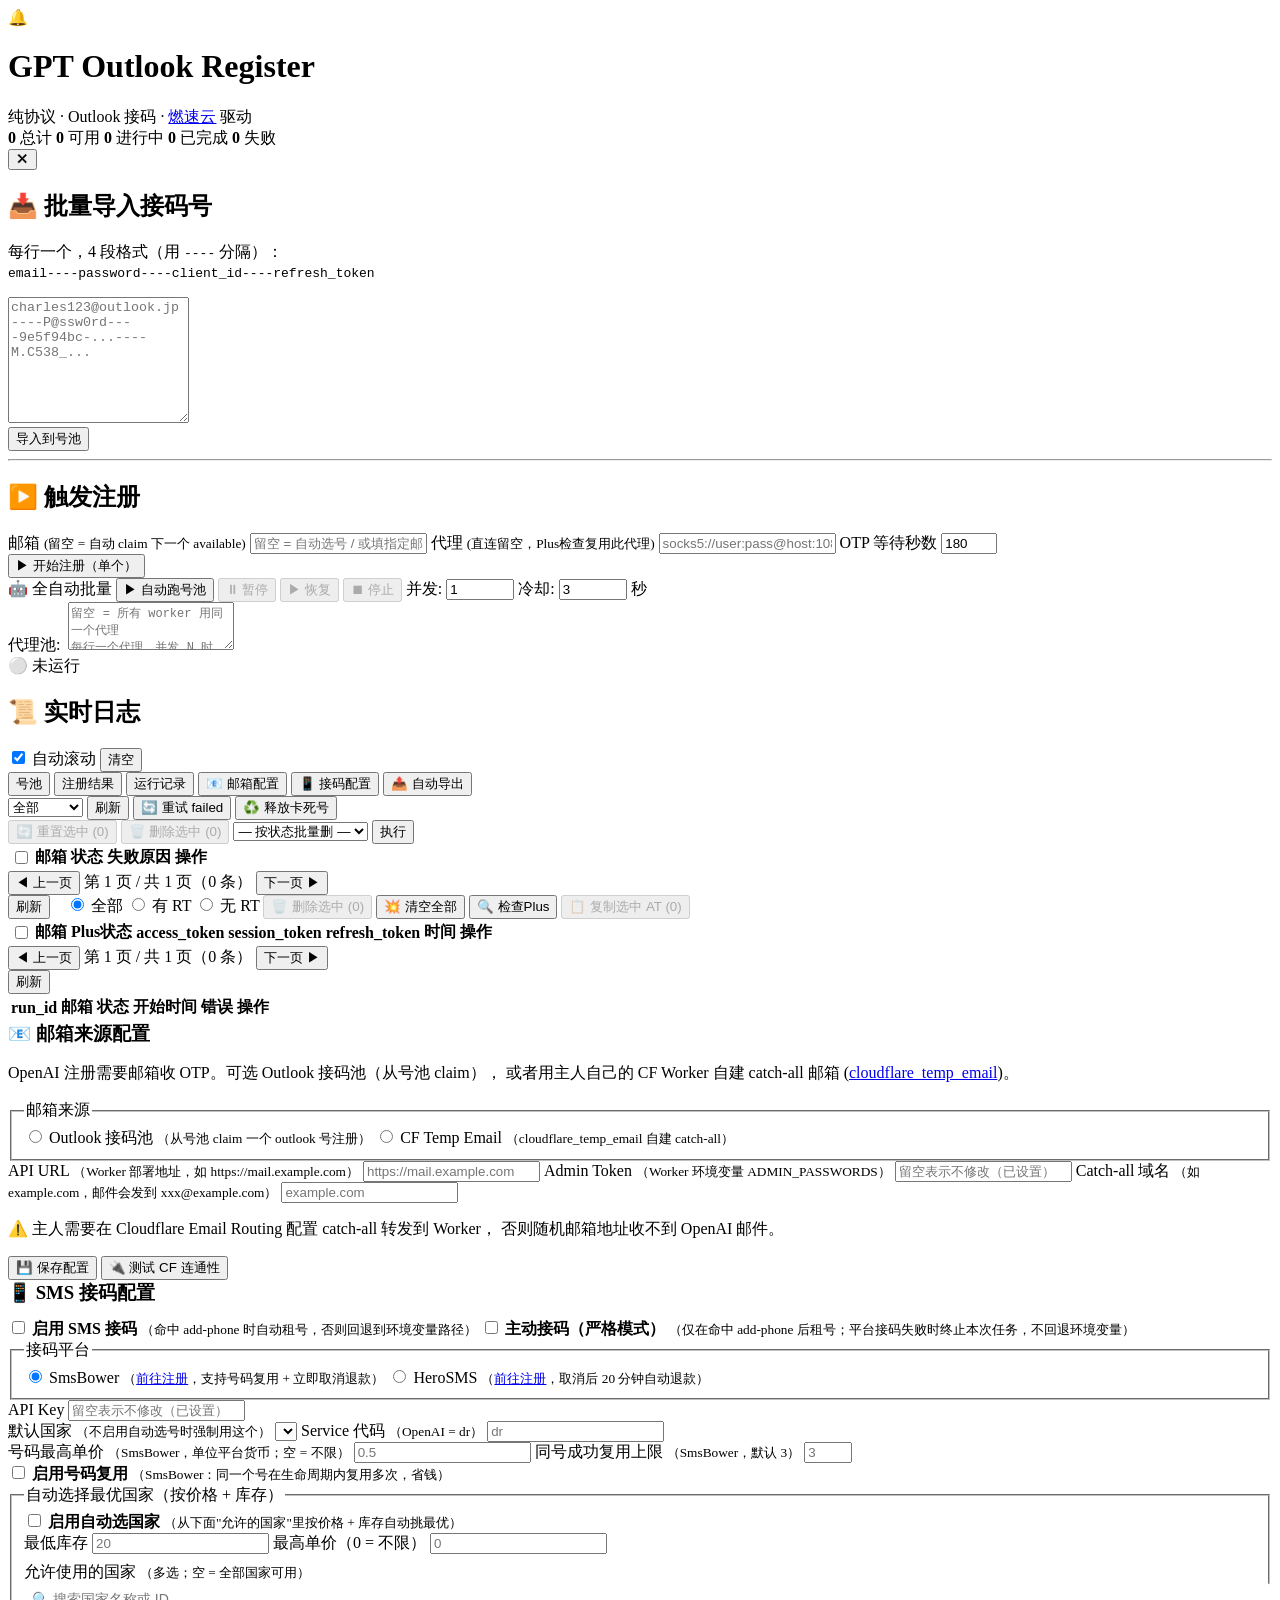
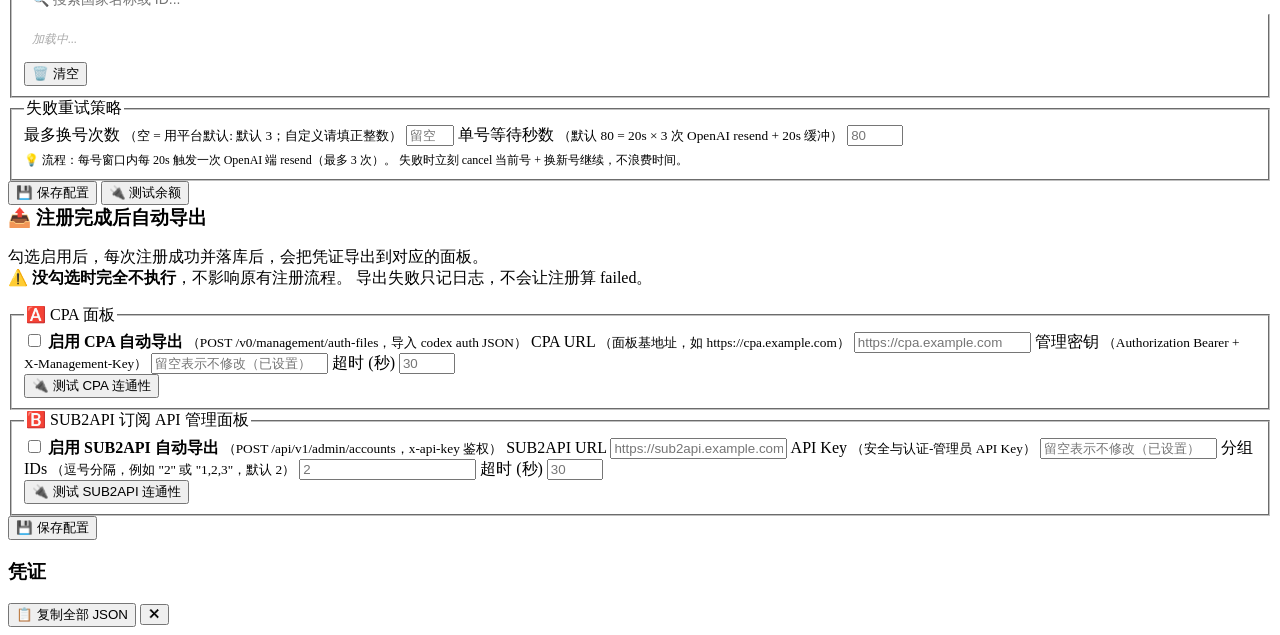
==== webui/static/index.html @ 85d7a22a "feat: harden registration flows and WebUI" ====
<!DOCTYPE html>
<html lang="zh-CN">
<head>
<meta charset="UTF-8">
<meta name="viewport" content="width=device-width,initial-scale=1.0">
<title>GPT Outlook Register · 团子喵 WebUI</title>
<link rel="stylesheet" href="/static/style.css">
</head>
<body>

<header>
  <div class="brand">
    <span class="bell">🔔</span>
    <h1>GPT Outlook Register</h1>
    <span class="sub">纯协议 · Outlook 接码 · <a href="https://www.ransuyun.com/" target="_blank" rel="noopener" class="brand-link">燃速云</a> 驱动</span>
  </div>
  <div class="stats" id="statsBar">
    <span class="pill"><b>0</b> 总计</span>
    <span class="pill ok"><b>0</b> 可用</span>
    <span class="pill warn"><b>0</b> 进行中</span>
    <span class="pill done"><b>0</b> 已完成</span>
    <span class="pill bad"><b>0</b> 失败</span>
  </div>
</header>

<div id="alertBanner" class="alert-banner hidden">
  <span id="alertBannerMsg"></span>
  <button id="alertBannerClose">✕</button>
</div>

<main>

  <!-- 左：批量导入 + 注册控制 -->
  <section class="card">
    <h2>📥 批量导入接码号</h2>
    <p class="hint">每行一个，4 段格式（用 <code>----</code> 分隔）：<br>
       <code>email----password----client_id----refresh_token</code></p>
    <textarea id="importText" rows="8" placeholder="charles123@outlook.jp----P@ssw0rd----9e5f94bc-...----M.C538_..."></textarea>
    <div class="row">
      <button id="btnImport" class="primary">导入到号池</button>
      <span id="importResult" class="result"></span>
    </div>

    <hr>

    <h2>▶️ 触发注册</h2>
    <div class="form">
      <label>邮箱 <small>(留空 = 自动 claim 下一个 available)</small>
        <input id="regEmail" placeholder="留空 = 自动选号 / 或填指定邮箱">
      </label>
      <label>代理 <small>(直连留空，Plus检查复用此代理)</small>
        <input id="regProxy" placeholder="socks5://user:pass@host:1080">
      </label>
      <label>OTP 等待秒数
        <input id="regOtpTimeout" type="number" value="180" min="30" max="600">
      </label>

      <div class="row">
        <button id="btnRun" class="primary">▶ 开始注册（单个）</button>
        <span id="runStatus" class="result"></span>
      </div>

      <div class="auto-bar">
        <span class="auto-title">🤖 全自动批量</span>
        <button id="btnAutoStart" class="primary">▶ 自动跑号池</button>
        <button id="btnAutoPause" disabled>⏸ 暂停</button>
        <button id="btnAutoResume" disabled>▶ 恢复</button>
        <button id="btnAutoStop" disabled>⏹ 停止</button>
        <label class="check inline-check" title="同时跑几个注册流程">
          并发:<input id="autoConcurrency" type="number" value="1" min="1" max="20" style="width:60px;display:inline-block;margin-left:4px">
        </label>
        <label class="check inline-check" title="每个 worker 跑完一个号的冷却（防风控）">
          冷却:<input id="autoCoolDown" type="number" value="3" min="0" max="120" style="width:60px;display:inline-block;margin-left:4px"> 秒
        </label>
      </div>
      <div class="row">
        <label class="check inline-check" style="width:100%" title="多代理池：每行一个，worker 按顺序轮流取；如果留空则所有 worker 都用上面的「代理」字段">
          <span style="white-space:nowrap">代理池:</span>
          <textarea id="autoProxyPool" rows="3" placeholder="留空 = 所有 worker 用同一个代理&#10;每行一个代理，并发 N 时 worker 0~N 依次用&#10;例：&#10;socks5://127.0.0.1:7890&#10;socks5://127.0.0.1:7891&#10;http://1.2.3.4:8080" style="flex:1;font-family:monospace;font-size:12px;margin-left:4px"></textarea>
        </label>
      </div>
      <div class="row">
        <span id="autoStatus" class="auto-status">⚪ 未运行</span>
      </div>
    </div>
  </section>

  <!-- 右：日志 + 列表 -->
  <section class="card">
    <h2>📜 实时日志</h2>
    <div class="log-toolbar">
      <label class="check compact">
        <input type="checkbox" id="logAutoScroll" checked>
        自动滚动
      </label>
      <button type="button" id="btnClearLog" title="清空当前日志视图">清空</button>
    </div>
    <div id="logBox" class="log"></div>

    <div class="tabs">
      <button class="tab active" data-tab="pool">号池</button>
      <button class="tab" data-tab="registered">注册结果</button>
      <button class="tab" data-tab="runs">运行记录</button>
      <button class="tab" data-tab="mailcfg">📧 邮箱配置</button>
      <button class="tab" data-tab="smscfg">📱 接码配置</button>
      <button class="tab" data-tab="exportcfg">📤 自动导出</button>
    </div>

    <div class="tab-content" id="tab-pool">
      <div class="row">
        <select id="poolFilter">
          <option value="">全部</option>
          <option value="available">available</option>
          <option value="in_use">in_use</option>
          <option value="done">done</option>
          <option value="failed">failed</option>
        </select>
        <button id="btnRefreshPool">刷新</button>
        <button id="btnResetFailed" title="把所有 failed 号一键重置为 available">🔄 重试 failed</button>
        <button id="btnReleaseStale" title="把卡在 in_use 超过 30 分钟的号释放回 available">♻️ 释放卡死号</button>
        <span id="poolActionResult" class="result"></span>
      </div>
      <div class="row">
        <button id="btnResetSelected" title="把已勾选的 done/failed 号重置为 available" disabled>🔄 重置选中 (<span id="selCount2">0</span>)</button>
        <button id="btnDeleteSelected" title="删除已勾选的号" disabled>🗑️ 删除选中 (<span id="selCount">0</span>)</button>
        <select id="bulkDelStatus" title="按状态批量删除">
          <option value="">— 按状态批量删 —</option>
          <option value="failed">删全部 failed</option>
          <option value="done">删全部 done</option>
          <option value="available">删全部 available</option>
          <option value="in_use">删全部 in_use</option>
          <option value="all">删全部（危险）</option>
        </select>
        <button id="btnBulkDelStatus">执行</button>
      </div>
      <table id="poolTable">
        <thead><tr>
          <th><input type="checkbox" id="poolSelectAll" title="全选/全不选"></th>
          <th>邮箱</th><th>状态</th><th>失败原因</th><th>操作</th>
        </tr></thead>
        <tbody></tbody>
      </table>
      <div id="poolPagination" class="pagination">
        <button id="poolPrevPage" title="上一页">◀ 上一页</button>
        <span id="poolPageInfo">第 1 页 / 共 1 页（0 条）</span>
        <button id="poolNextPage" title="下一页">下一页 ▶</button>
      </div>
    </div>

    <div class="tab-content hidden" id="tab-registered">
      <div class="row">
        <button id="btnRefreshReg">刷新</button>
        <label class="check" style="margin-left:12px">
          <input type="radio" name="regFilter" value="all" checked> 全部
        </label>
        <label class="check">
          <input type="radio" name="regFilter" value="has_rt"> 有 RT
        </label>
        <label class="check">
          <input type="radio" name="regFilter" value="no_rt"> 无 RT
        </label>
        <button id="btnDeleteSelectedReg" title="删除已勾选的凭证" disabled>🗑️ 删除选中 (<span id="selCountReg">0</span>)</button>
        <button id="btnDeleteAllReg" title="清空所有注册结果（危险）">💥 清空全部</button>
        <button id="btnCheckPlus" title="检查当前页所有号的 Plus 试用状态（使用上方代理）">🔍 检查Plus</button>
        <button id="btnCopySelectedAt" class="primary" title="复制已勾选账号的 access_token，每行一个" disabled>📋 复制选中 AT (<span id="selCountAt">0</span>)</button>
        <span id="checkPlusResult" class="result"></span>
        <span id="exportResult" class="result"></span>
      </div>
      <table id="regTable">
        <thead><tr>
          <th><input type="checkbox" id="regSelectAll" title="全选/全不选"></th>
          <th>邮箱</th><th>Plus状态</th><th>access_token</th><th>session_token</th><th>refresh_token</th><th>时间</th><th>操作</th>
        </tr></thead>
        <tbody></tbody>
      </table>
      <div id="regPagination" class="pagination">
        <button id="regPrevPage" title="上一页">◀ 上一页</button>
        <span id="regPageInfo">第 1 页 / 共 1 页（0 条）</span>
        <button id="regNextPage" title="下一页">下一页 ▶</button>
      </div>
    </div>

    <div class="tab-content hidden" id="tab-runs">
      <div class="row">
        <button id="btnRefreshRuns">刷新</button>
      </div>
      <table id="runTable">
        <thead><tr><th>run_id</th><th>邮箱</th><th>状态</th><th>开始时间</th><th>错误</th><th>操作</th></tr></thead>
        <tbody></tbody>
      </table>
    </div>

    <div class="tab-content hidden" id="tab-mailcfg">
      <h3 style="margin:0 0 12px;color:var(--pink-dark)">📧 邮箱来源配置</h3>
      <p class="hint">
        OpenAI 注册需要邮箱收 OTP。可选 Outlook 接码池（从号池 claim），
        或者用主人自己的 CF Worker 自建 catch-all 邮箱
        (<a href="https://github.com/dreamhunter2333/cloudflare_temp_email" target="_blank" rel="noopener" class="brand-link">cloudflare_temp_email</a>)。
      </p>
      <div class="form">
        <fieldset>
          <legend>邮箱来源</legend>
          <label class="check">
            <input type="radio" name="mailSource" value="outlook" id="msOutlook">
            Outlook 接码池 <small>（从号池 claim 一个 outlook 号注册）</small>
          </label>
          <label class="check">
            <input type="radio" name="mailSource" value="cf_temp" id="msCfTemp">
            CF Temp Email <small>（cloudflare_temp_email 自建 catch-all）</small>
          </label>
        </fieldset>

        <div id="cfTempCfg" class="hidden">
          <label>API URL <small>（Worker 部署地址，如 https://mail.example.com）</small>
            <input id="cfApiUrl" placeholder="https://mail.example.com">
          </label>
          <label>Admin Token <small>（Worker 环境变量 ADMIN_PASSWORDS）</small>
            <input id="cfAdminToken" placeholder="留空表示不修改（已设置）" type="password">
          </label>
          <label>Catch-all 域名 <small>（如 example.com，邮件会发到 xxx@example.com）</small>
            <input id="cfDomain" placeholder="example.com">
          </label>
          <p class="hint">
            ⚠️ 主人需要在 Cloudflare Email Routing 配置 catch-all 转发到 Worker，
            否则随机邮箱地址收不到 OpenAI 邮件。
          </p>
        </div>

        <div class="row">
          <button id="btnSaveMailCfg" class="primary">💾 保存配置</button>
          <button id="btnTestMail">🔌 测试 CF 连通性</button>
          <span id="mailCfgResult" class="result"></span>
        </div>
      </div>
    </div>

    <div class="tab-content hidden" id="tab-smscfg">
      <h3 style="margin:0 0 12px;color:var(--pink-dark)">📱 SMS 接码配置</h3>
      <div class="form">
        <label class="check">
          <input type="checkbox" id="smsEnabled">
          <b>启用 SMS 接码</b> <small>（命中 add-phone 时自动租号，否则回退到环境变量路径）</small>
        </label>

        <label class="check">
          <input type="checkbox" id="smsProactive">
          <b>主动接码（严格模式）</b>
          <small>（仅在命中 add-phone 后租号；平台接码失败时终止本次任务，不回退环境变量）</small>
        </label>

        <fieldset>
          <legend>接码平台</legend>
          <label class="check">
            <input type="radio" name="smsProvider" value="smsbower" id="spSmsbower" checked>
            SmsBower <small>（<a href="https://smsbower.app/cn?ref=499410" target="_blank" rel="noopener">前往注册</a>，支持号码复用 + 立即取消退款）</small>
          </label>
          <label class="check">
            <input type="radio" name="smsProvider" value="herosms" id="spHerosms">
            HeroSMS <small>（<a href="https://hero-sms.com/?ref=738021" target="_blank" rel="noopener">前往注册</a>，取消后 20 分钟自动退款）</small>
          </label>
        </fieldset>

        <label>API Key
          <input id="smsApiKey" placeholder="留空表示不修改（已设置）" type="password">
        </label>

        <div class="row">
          <label style="flex:1">默认国家 <small>（不启用自动选号时强制用这个）</small>
            <select id="smsCountry"></select>
          </label>
          <label style="flex:1">Service 代码 <small>（OpenAI = dr）</small>
            <input id="smsService" placeholder="dr">
          </label>
        </div>

        <div class="row">
          <label style="flex:1">号码最高单价 <small>（SmsBower，单位平台货币；空 = 不限）</small>
            <input id="smsMaxPrice" placeholder="0.5">
          </label>
          <label style="flex:1">同号成功复用上限 <small>（SmsBower，默认 3）</small>
            <input id="smsPhoneSuccessMax" placeholder="3" type="number" min="0" max="10">
          </label>
        </div>

        <label class="check">
          <input type="checkbox" id="smsReusePhone">
          <b>启用号码复用</b> <small>（SmsBower：同一个号在生命周期内复用多次，省钱）</small>
        </label>

        <fieldset>
          <legend>自动选择最优国家（按价格 + 库存）</legend>
          <label class="check">
            <input type="checkbox" id="smsAutoCountry">
            <b>启用自动选国家</b> <small>（从下面"允许的国家"里按价格 + 库存自动挑最优）</small>
          </label>
          <div class="row">
            <label style="flex:1">最低库存
              <input id="smsAutoMinStock" placeholder="20" type="number" min="1">
            </label>
            <label style="flex:1">最高单价（0 = 不限）
              <input id="smsAutoMaxPrice" placeholder="0">
            </label>
          </div>

          <label style="display:block;margin-top:8px">
            允许使用的国家 <small>（多选；空 = 全部国家可用）</small>
          </label>
          <input type="text" id="smsCountrySearch" placeholder="🔍 搜索国家名称或 ID..."
                 style="width:100%;padding:8px;margin-bottom:8px;border:1px solid var(--pink-light);border-radius:6px;font-size:14px">
          <div id="smsAllowedCountriesBox"
               style="max-height:200px;overflow-y:auto;border:1px solid var(--pink-light);border-radius:8px;padding:8px;background:#fff;display:grid;grid-template-columns:repeat(auto-fill,minmax(180px,1fr));gap:4px">
            <em style="grid-column:1/-1;color:#aaa;font-size:12px">加载中...</em>
          </div>
          <div class="row" style="margin-top:6px">
            <button type="button" id="btnClearAllowedCountries">🗑️ 清空</button>
            <span id="smsAllowedCountryCount" style="font-size:12px;color:var(--pink-dark);margin-left:8px"></span>
          </div>
        </fieldset>

        <fieldset>
          <legend>失败重试策略</legend>
          <div class="row">
            <label style="flex:1">最多换号次数 <small>（空 = 用平台默认: 默认 3；自定义请填正整数）</small>
              <input id="smsMaxPhoneAttempts" placeholder="留空使用平台默认" type="number" min="1" max="20">
            </label>
            <label style="flex:1">单号等待秒数 <small>（默认 80 = 20s × 3 次 OpenAI resend + 20s 缓冲）</small>
              <input id="smsPerPhoneTimeout" placeholder="80" type="number" min="40" max="600">
            </label>
          </div>
          <p class="hint" style="margin:6px 0 0;font-size:12px">
            💡 流程：每号窗口内每 20s 触发一次 OpenAI 端 resend（最多 3 次）。
            失败时立刻 cancel 当前号 + 换新号继续，不浪费时间。
          </p>
        </fieldset>

        <div class="row">
          <button id="btnSaveSmsCfg" class="primary">💾 保存配置</button>
          <button id="btnTestSms">🔌 测试余额</button>
          <span id="smsCfgResult" class="result"></span>
        </div>
      </div>
    </div>

    <div class="tab-content hidden" id="tab-exportcfg">
      <h3 style="margin:0 0 12px;color:var(--pink-dark)">📤 注册完成后自动导出</h3>
      <p class="hint">
        勾选启用后，每次注册成功并落库后，会把凭证导出到对应的面板。<br>
        ⚠️ <b>没勾选时完全不执行</b>，不影响原有注册流程。
        导出失败只记日志，不会让注册算 failed。
      </p>

      <div class="form">

        <!-- ── CPA ── -->
        <fieldset>
          <legend>🅰️ CPA 面板</legend>
          <label class="check">
            <input type="checkbox" id="cpaEnabled">
            <b>启用 CPA 自动导出</b>
            <small>（POST /v0/management/auth-files，导入 codex auth JSON）</small>
          </label>

          <label>CPA URL <small>（面板基地址，如 https://cpa.example.com）</small>
            <input id="cpaUrl" placeholder="https://cpa.example.com">
          </label>
          <label>管理密钥 <small>（Authorization Bearer + X-Management-Key）</small>
            <input id="cpaMgmtKey" placeholder="留空表示不修改（已设置）" type="password">
          </label>

          <label>超时 (秒)
            <input id="cpaTimeout" type="number" min="5" max="300" placeholder="30">
          </label>

          <div class="row">
            <button id="btnTestCpa">🔌 测试 CPA 连通性</button>
            <span id="cpaTestResult" class="result"></span>
          </div>
        </fieldset>

        <!-- ── SUB2API ── -->
        <fieldset>
          <legend>🅱️ SUB2API 订阅 API 管理面板</legend>
          <label class="check">
            <input type="checkbox" id="sub2apiEnabled">
            <b>启用 SUB2API 自动导出</b>
            <small>（POST /api/v1/admin/accounts，x-api-key 鉴权）</small>
          </label>

          <label>SUB2API URL
            <input id="sub2apiUrl" placeholder="https://sub2api.example.com">
          </label>

          <label>API Key <small>（安全与认证-管理员 API Key）</small>
            <input id="sub2apiApiKey" placeholder="留空表示不修改（已设置）" type="password">
          </label>

          <label>分组 IDs <small>（逗号分隔，例如 "2" 或 "1,2,3"，默认 2）</small>
            <input id="sub2apiGroupIds" placeholder="2">
          </label>

          <label>超时 (秒)
            <input id="sub2apiTimeout" type="number" min="5" max="300" placeholder="30">
          </label>

          <div class="row">
            <button id="btnTestSub2api">🔌 测试 SUB2API 连通性</button>
            <span id="sub2apiTestResult" class="result"></span>
          </div>
        </fieldset>

        <div class="row">
          <button id="btnSaveExportCfg" class="primary">💾 保存配置</button>
          <span id="exportCfgResult" class="result"></span>
        </div>
      </div>
    </div>
  </section>

</main>

<!-- 凭证查看模态框 -->
<div class="modal hidden" id="credModal">
  <div class="modal-body">
    <div class="modal-head">
      <h3 id="credTitle">凭证</h3>
      <button id="credCopyJson">📋 复制全部 JSON</button>
      <button id="credClose">✕</button>
    </div>
    <div id="credFields" class="cred-fields"></div>
  </div>
</div>

<script src="/static/app.js"></script>
</body>
</html>
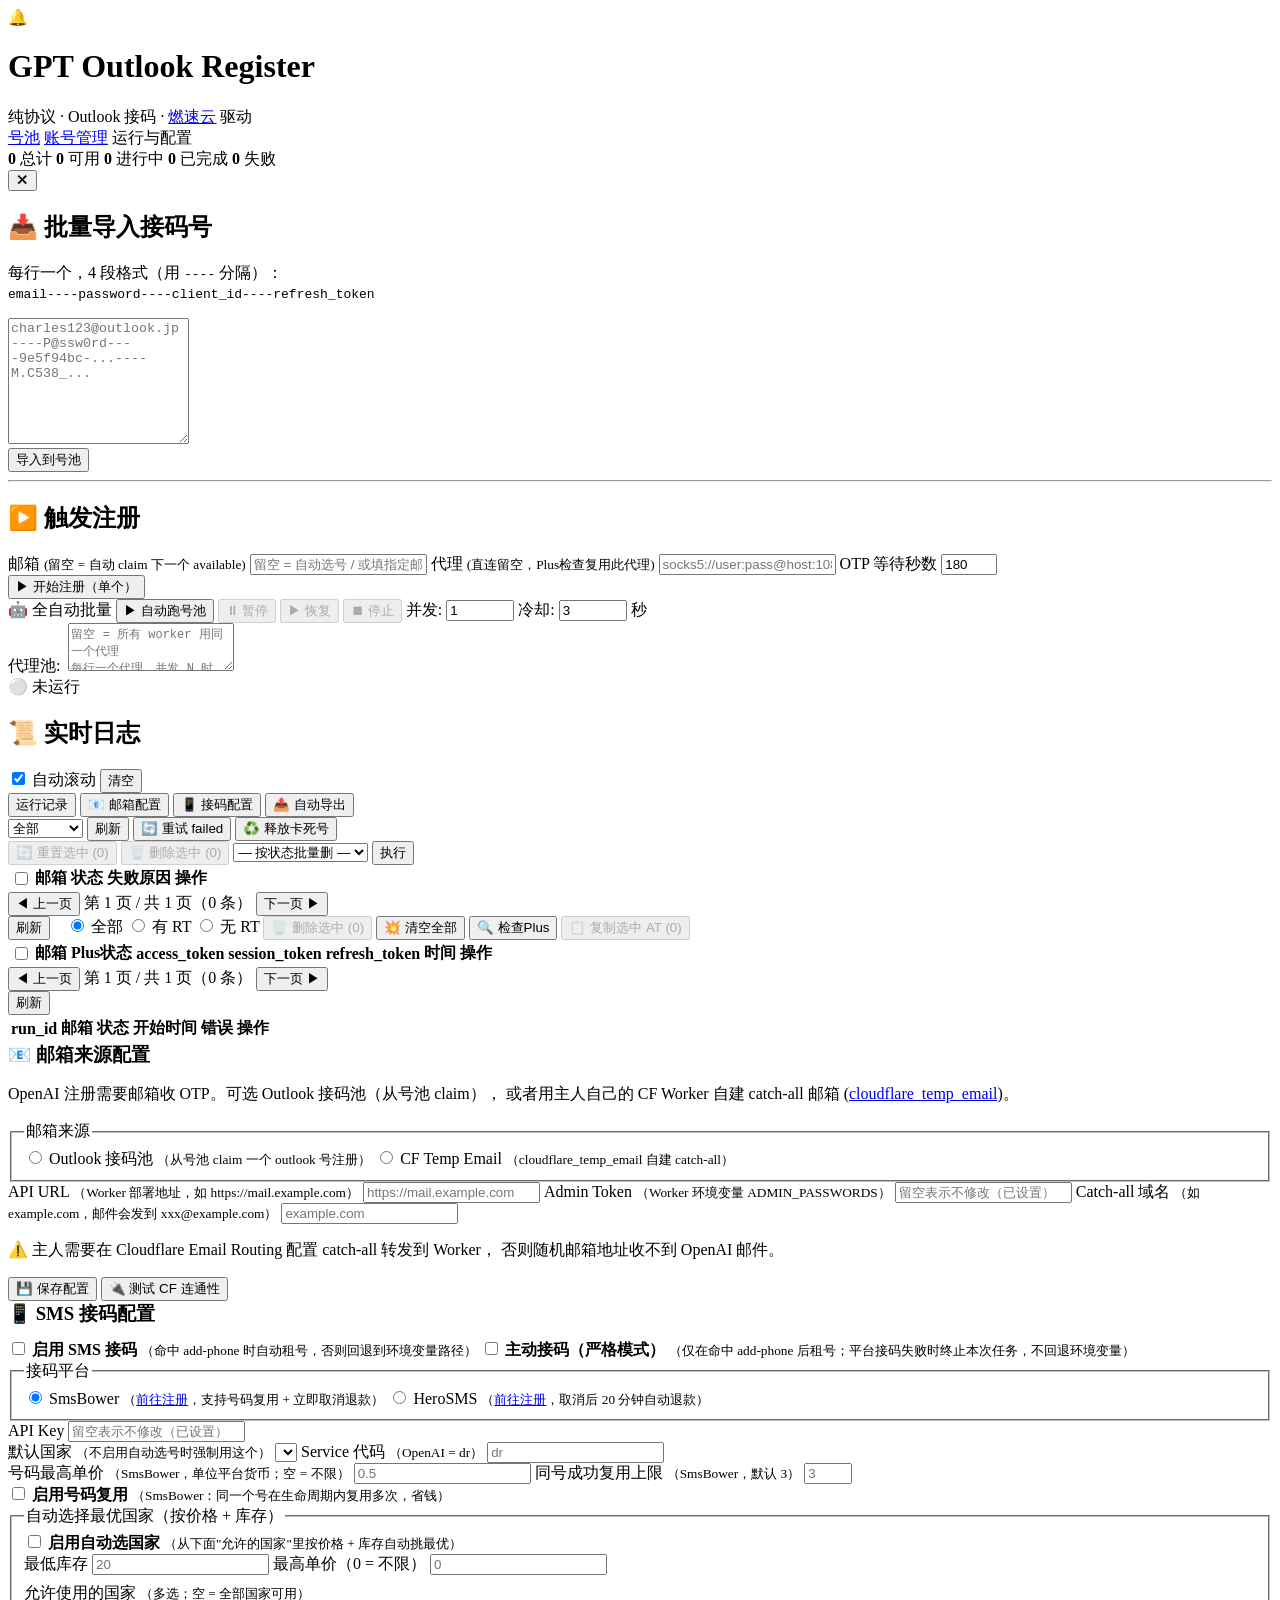
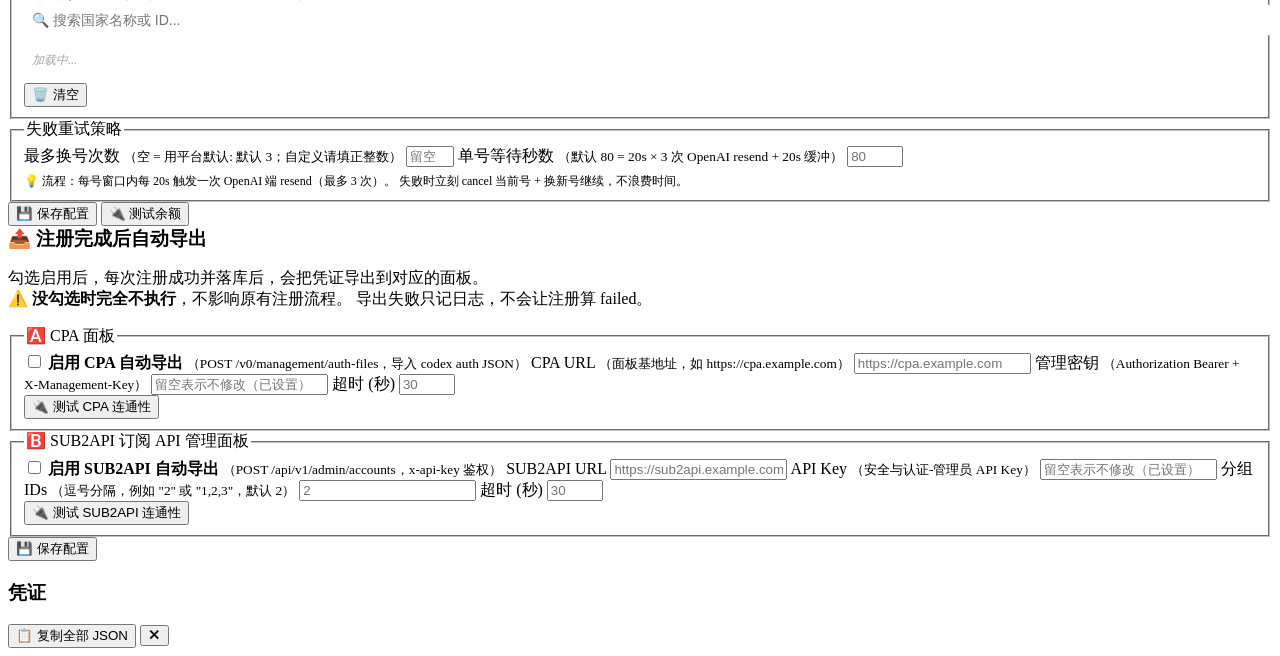
==== commit 6263b9f8: "feat: split account operations workbenches" ====
--- a/webui/static/index.html
+++ b/webui/static/index.html
@@ -14,6 +14,11 @@
     <h1>GPT Outlook Register</h1>
     <span class="sub">纯协议 · Outlook 接码 · <a href="https://www.ransuyun.com/" target="_blank" rel="noopener" class="brand-link">燃速云</a> 驱动</span>
   </div>
+  <nav class="console-nav" aria-label="主导航">
+    <a href="./pool">号池</a>
+    <a href="./accounts">账号管理</a>
+    <span class="active">运行与配置</span>
+  </nav>
   <div class="stats" id="statsBar">
     <span class="pill"><b>0</b> 总计</span>
     <span class="pill ok"><b>0</b> 可用</span>
@@ -98,15 +103,13 @@
     <div id="logBox" class="log"></div>
 
     <div class="tabs">
-      <button class="tab active" data-tab="pool">号池</button>
-      <button class="tab" data-tab="registered">注册结果</button>
-      <button class="tab" data-tab="runs">运行记录</button>
+      <button class="tab active" data-tab="runs">运行记录</button>
       <button class="tab" data-tab="mailcfg">📧 邮箱配置</button>
       <button class="tab" data-tab="smscfg">📱 接码配置</button>
       <button class="tab" data-tab="exportcfg">📤 自动导出</button>
     </div>
 
-    <div class="tab-content" id="tab-pool">
+    <div class="tab-content hidden legacy-data-pane" id="tab-pool">
       <div class="row">
         <select id="poolFilter">
           <option value="">全部</option>
@@ -180,7 +183,7 @@
       </div>
     </div>
 
-    <div class="tab-content hidden" id="tab-runs">
+    <div class="tab-content" id="tab-runs">
       <div class="row">
         <button id="btnRefreshRuns">刷新</button>
       </div>
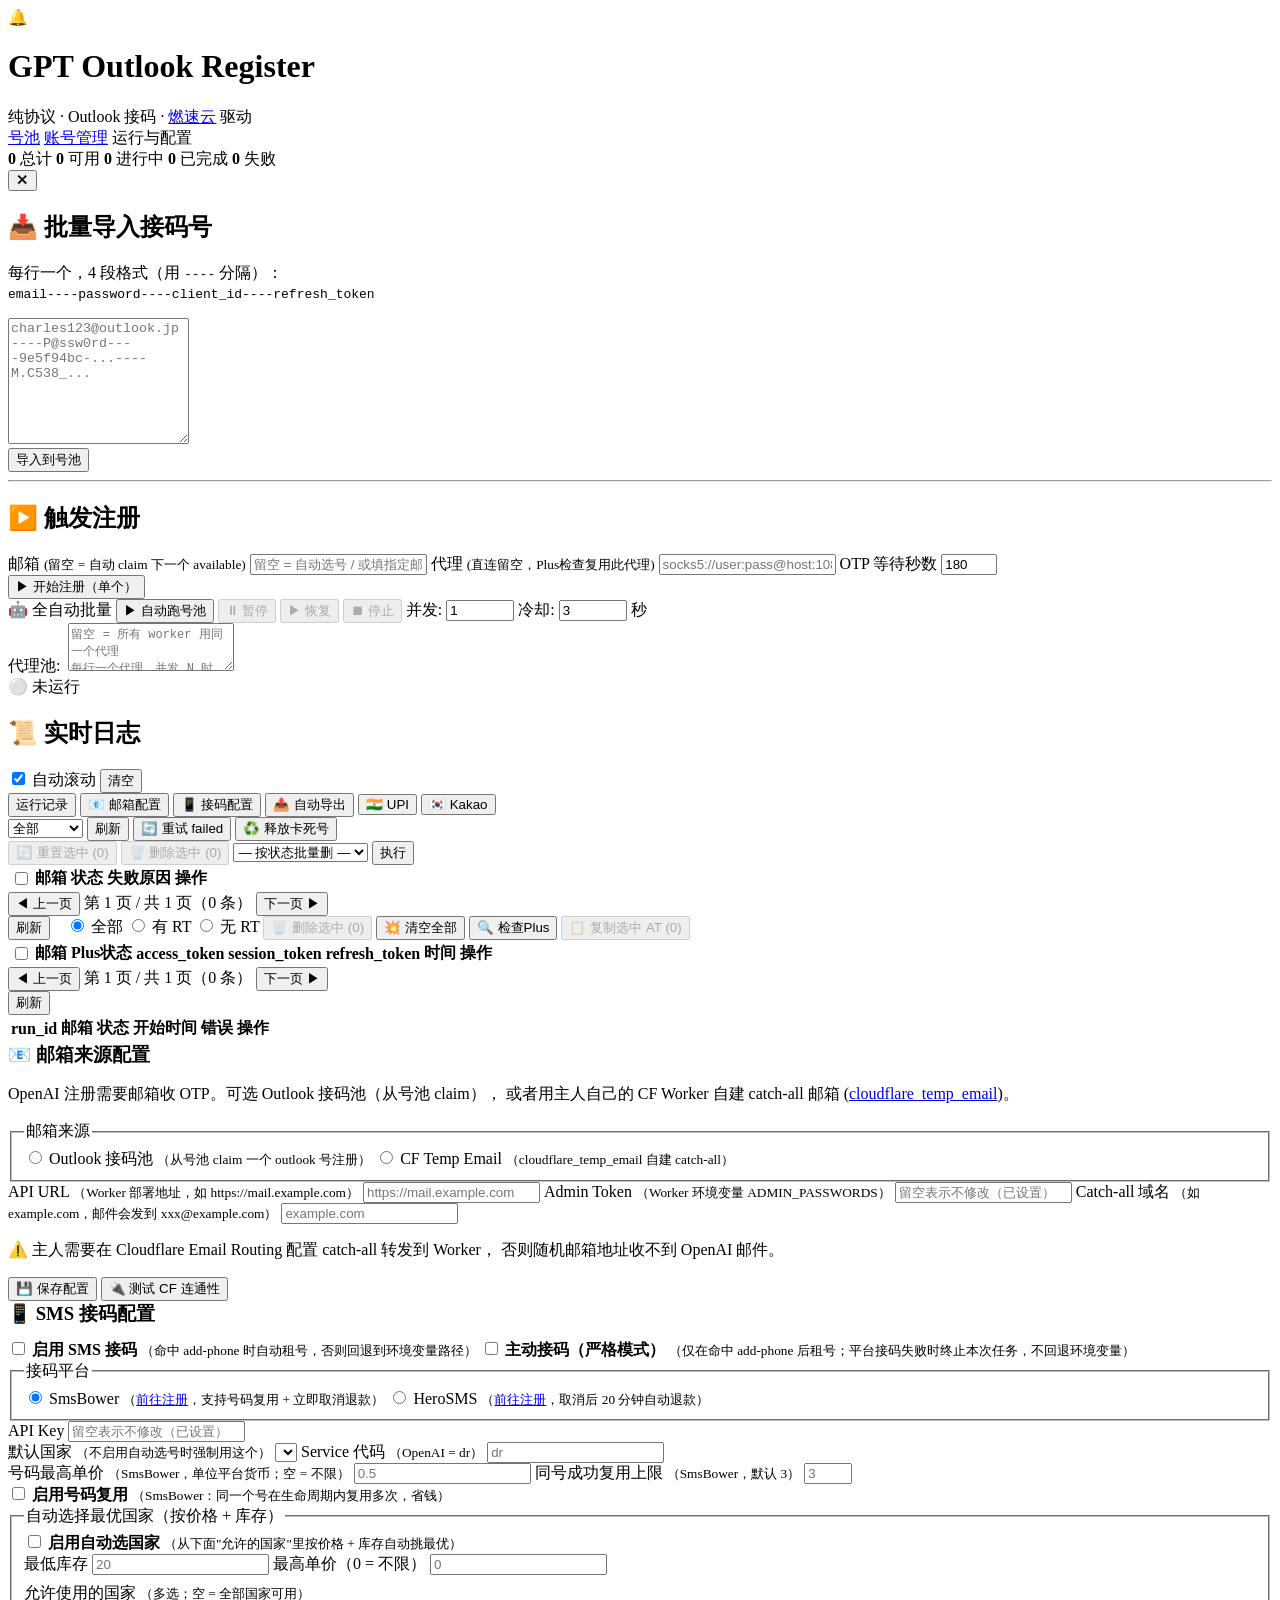
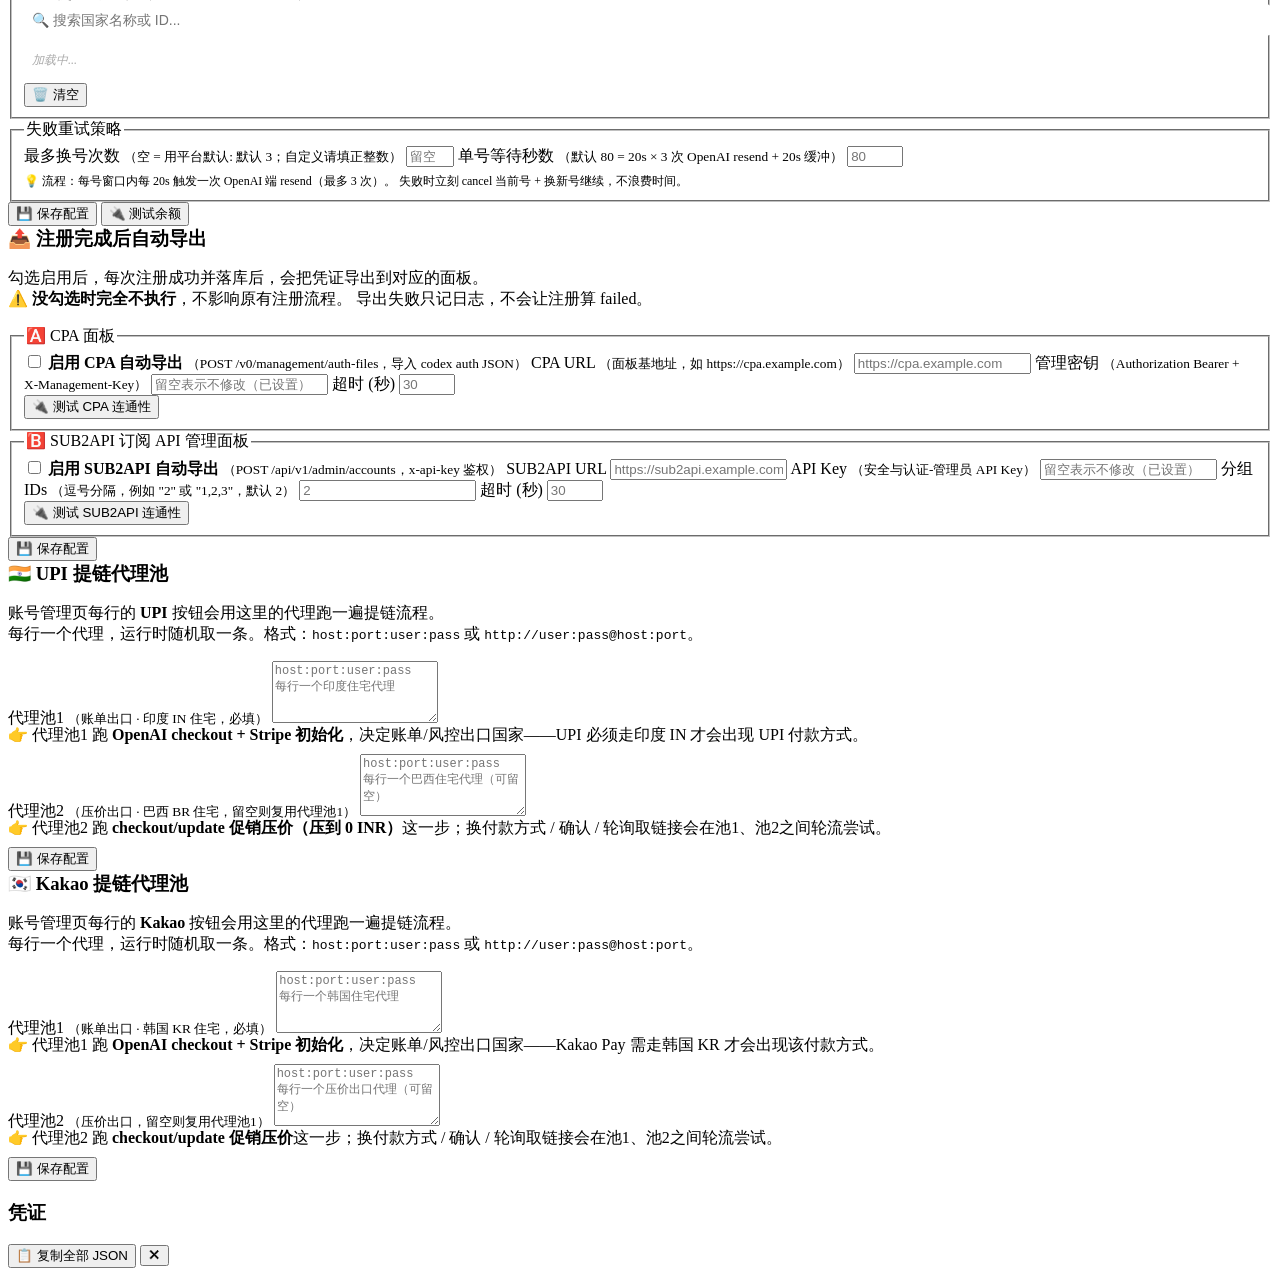
==== commit 7de682b5: "feat(accounts): 每行新增 UPI / Kakao 生成链接按钮 移植 pix-link-extractor 的 Stripe/OpenAI checkout 提链流程到 webui/l" ====
--- a/webui/static/index.html
+++ b/webui/static/index.html
@@ -107,6 +107,8 @@
       <button class="tab" data-tab="mailcfg">📧 邮箱配置</button>
       <button class="tab" data-tab="smscfg">📱 接码配置</button>
       <button class="tab" data-tab="exportcfg">📤 自动导出</button>
+      <button class="tab" data-tab="upicfg">🇮🇳 UPI</button>
+      <button class="tab" data-tab="kakaocfg">🇰🇷 Kakao</button>
     </div>
 
     <div class="tab-content hidden legacy-data-pane" id="tab-pool">
@@ -417,6 +419,58 @@
         </div>
       </div>
     </div>
+
+    <div class="tab-content hidden" id="tab-upicfg">
+      <h3 style="margin:0 0 12px;color:var(--pink-dark)">🇮🇳 UPI 提链代理池</h3>
+      <p class="hint">
+        账号管理页每行的 <b>UPI</b> 按钮会用这里的代理跑一遍提链流程。<br>
+        每行一个代理，运行时随机取一条。格式：<code>host:port:user:pass</code> 或 <code>http://user:pass@host:port</code>。
+      </p>
+      <div class="form">
+        <label>代理池1 <small>（账单出口 · 印度 IN 住宅，必填）</small>
+          <textarea id="upi_pool1" rows="4" placeholder="host:port:user:pass&#10;每行一个印度住宅代理" style="font-family:monospace;font-size:12px"></textarea>
+        </label>
+        <p class="hint" style="margin:-4px 0 8px">
+          👉 代理池1 跑 <b>OpenAI checkout + Stripe 初始化</b>，决定账单/风控出口国家——UPI 必须走印度 IN 才会出现 UPI 付款方式。
+        </p>
+        <label>代理池2 <small>（压价出口 · 巴西 BR 住宅，留空则复用代理池1）</small>
+          <textarea id="upi_pool2" rows="4" placeholder="host:port:user:pass&#10;每行一个巴西住宅代理（可留空）" style="font-family:monospace;font-size:12px"></textarea>
+        </label>
+        <p class="hint" style="margin:-4px 0 8px">
+          👉 代理池2 跑 <b>checkout/update 促销压价（压到 0 INR）</b>这一步；换付款方式 / 确认 / 轮询取链接会在池1、池2之间轮流尝试。
+        </p>
+        <div class="row">
+          <button id="btnSaveUpiCfg" class="primary">💾 保存配置</button>
+          <span id="upiCfgResult" class="result"></span>
+        </div>
+      </div>
+    </div>
+
+    <div class="tab-content hidden" id="tab-kakaocfg">
+      <h3 style="margin:0 0 12px;color:var(--pink-dark)">🇰🇷 Kakao 提链代理池</h3>
+      <p class="hint">
+        账号管理页每行的 <b>Kakao</b> 按钮会用这里的代理跑一遍提链流程。<br>
+        每行一个代理，运行时随机取一条。格式：<code>host:port:user:pass</code> 或 <code>http://user:pass@host:port</code>。
+      </p>
+      <div class="form">
+        <label>代理池1 <small>（账单出口 · 韩国 KR 住宅，必填）</small>
+          <textarea id="kakao_pool1" rows="4" placeholder="host:port:user:pass&#10;每行一个韩国住宅代理" style="font-family:monospace;font-size:12px"></textarea>
+        </label>
+        <p class="hint" style="margin:-4px 0 8px">
+          👉 代理池1 跑 <b>OpenAI checkout + Stripe 初始化</b>，决定账单/风控出口国家——Kakao Pay 需走韩国 KR 才会出现该付款方式。
+        </p>
+        <label>代理池2 <small>（压价出口，留空则复用代理池1）</small>
+          <textarea id="kakao_pool2" rows="4" placeholder="host:port:user:pass&#10;每行一个压价出口代理（可留空）" style="font-family:monospace;font-size:12px"></textarea>
+        </label>
+        <p class="hint" style="margin:-4px 0 8px">
+          👉 代理池2 跑 <b>checkout/update 促销压价</b>这一步；换付款方式 / 确认 / 轮询取链接会在池1、池2之间轮流尝试。
+        </p>
+        <div class="row">
+          <button id="btnSaveKakaoCfg" class="primary">💾 保存配置</button>
+          <span id="kakaoCfgResult" class="result"></span>
+        </div>
+      </div>
+    </div>
   </section>
 
 </main>
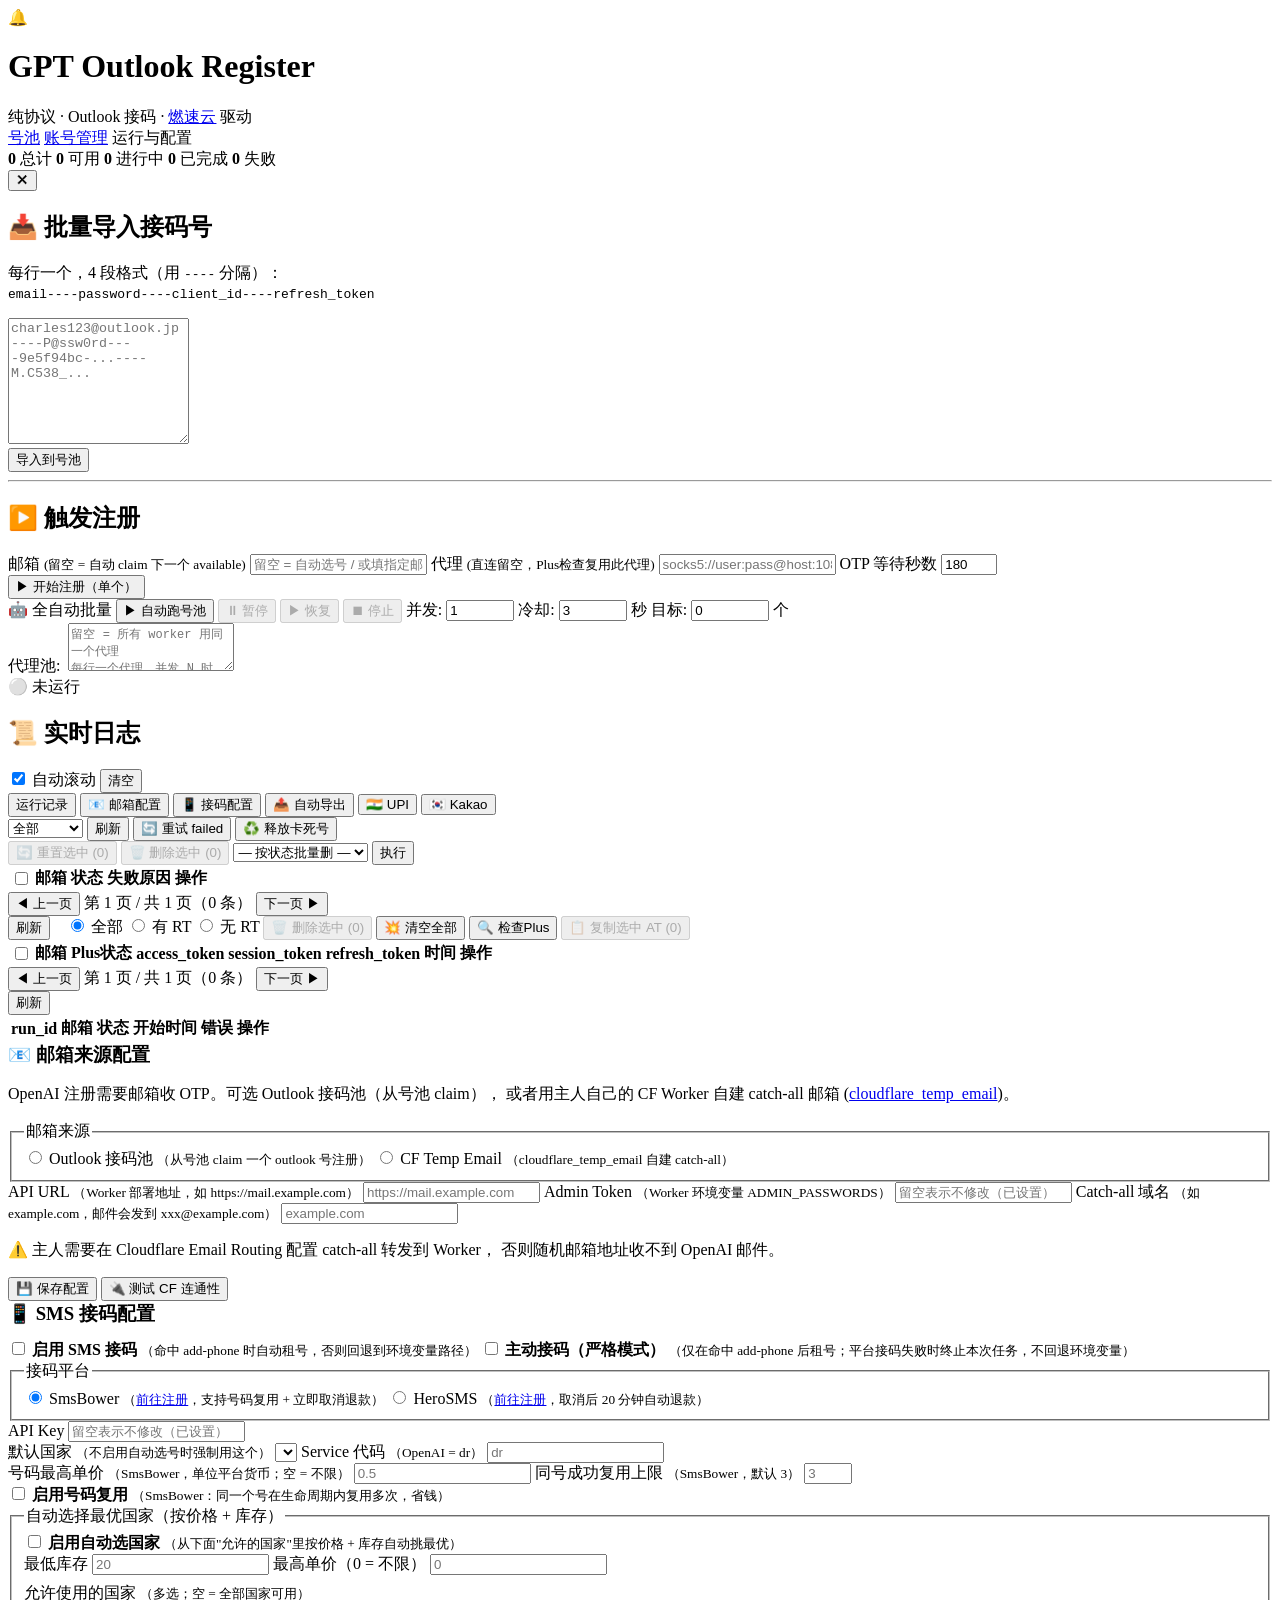
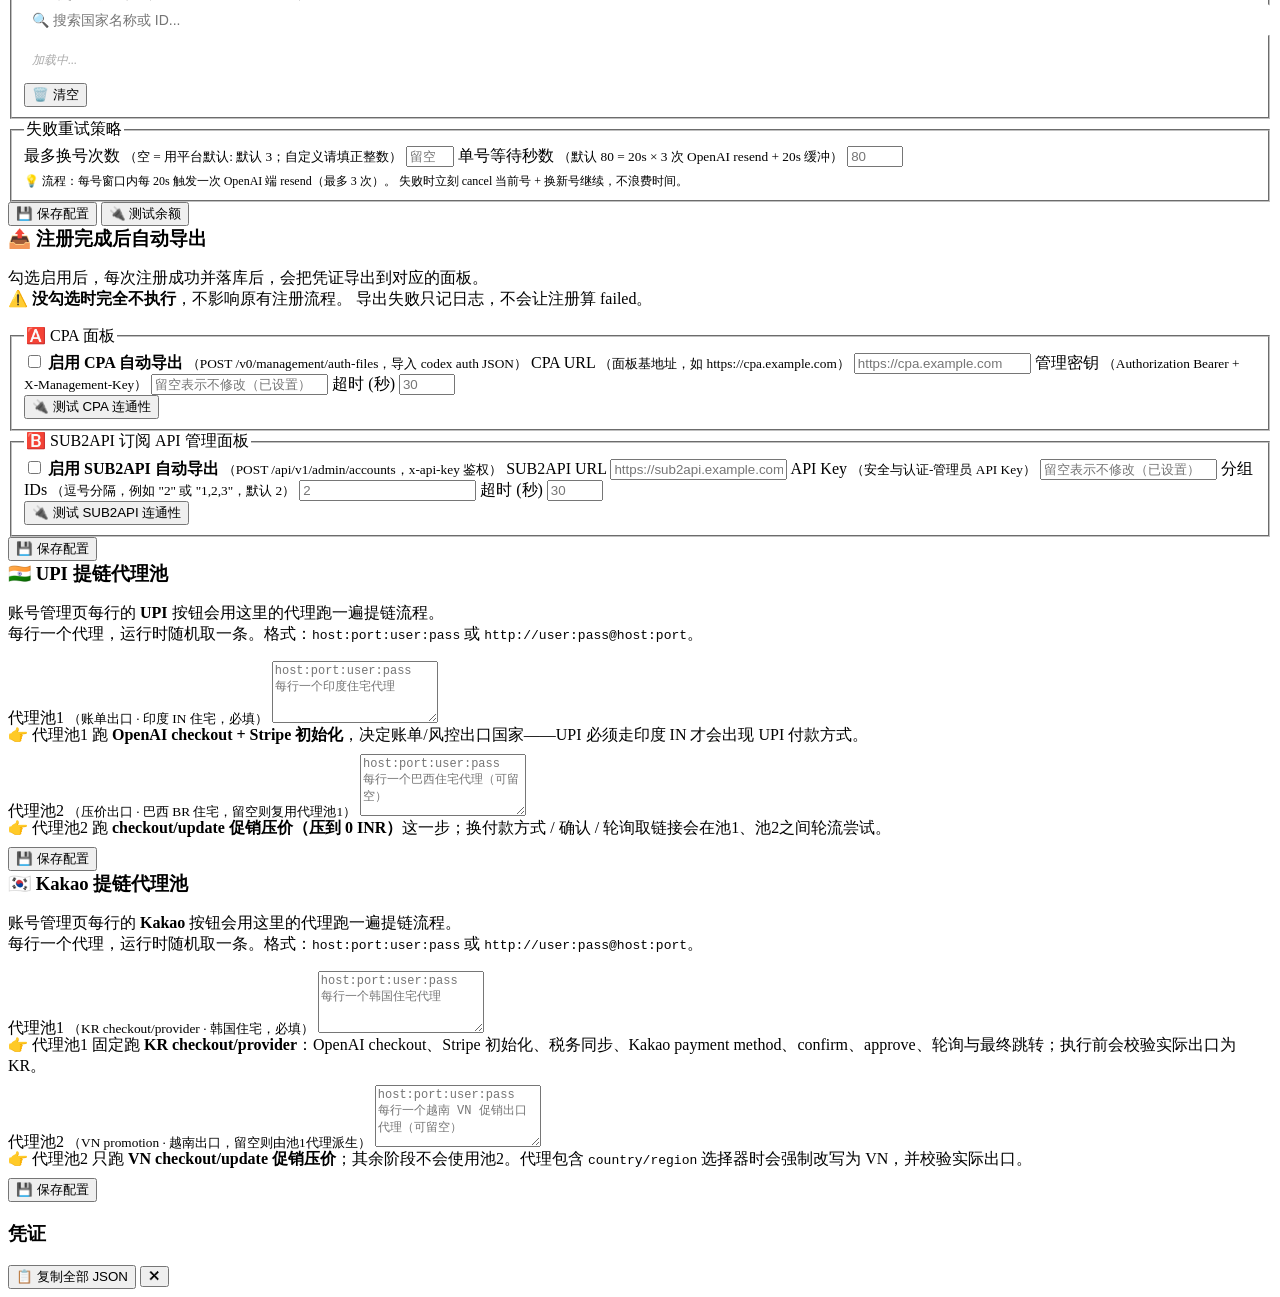
==== commit 95501c31: "feat: 完善注册指纹、邮件取码、目标批次与 Kakao 提链" ====
--- a/webui/static/index.html
+++ b/webui/static/index.html
@@ -57,7 +57,7 @@
         <input id="regProxy" placeholder="socks5://user:pass@host:1080">
       </label>
       <label>OTP 等待秒数
-        <input id="regOtpTimeout" type="number" value="180" min="30" max="600">
+        <input id="regOtpTimeout" type="number" value="180" min="10" max="600">
       </label>
 
       <div class="row">
@@ -76,6 +76,9 @@
         </label>
         <label class="check inline-check" title="每个 worker 跑完一个号的冷却（防风控）">
           冷却:<input id="autoCoolDown" type="number" value="3" min="0" max="120" style="width:60px;display:inline-block;margin-left:4px"> 秒
+        </label>
+        <label class="check inline-check" title="累计成功达到目标后自动停止；0 表示不限量">
+          目标:<input id="autoTargetCount" type="number" value="0" min="0" max="100000" step="1" required style="width:70px;display:inline-block;margin-left:4px"> 个
         </label>
       </div>
       <div class="row">
@@ -453,17 +456,17 @@
         每行一个代理，运行时随机取一条。格式：<code>host:port:user:pass</code> 或 <code>http://user:pass@host:port</code>。
       </p>
       <div class="form">
-        <label>代理池1 <small>（账单出口 · 韩国 KR 住宅，必填）</small>
+        <label>代理池1 <small>（KR checkout/provider · 韩国住宅，必填）</small>
           <textarea id="kakao_pool1" rows="4" placeholder="host:port:user:pass&#10;每行一个韩国住宅代理" style="font-family:monospace;font-size:12px"></textarea>
         </label>
         <p class="hint" style="margin:-4px 0 8px">
-          👉 代理池1 跑 <b>OpenAI checkout + Stripe 初始化</b>，决定账单/风控出口国家——Kakao Pay 需走韩国 KR 才会出现该付款方式。
+          👉 代理池1 固定跑 <b>KR checkout/provider</b>：OpenAI checkout、Stripe 初始化、税务同步、Kakao payment method、confirm、approve、轮询与最终跳转；执行前会校验实际出口为 KR。
         </p>
-        <label>代理池2 <small>（压价出口，留空则复用代理池1）</small>
-          <textarea id="kakao_pool2" rows="4" placeholder="host:port:user:pass&#10;每行一个压价出口代理（可留空）" style="font-family:monospace;font-size:12px"></textarea>
+        <label>代理池2 <small>（VN promotion · 越南出口，留空则由池1代理派生）</small>
+          <textarea id="kakao_pool2" rows="4" placeholder="host:port:user:pass&#10;每行一个越南 VN 促销出口代理（可留空）" style="font-family:monospace;font-size:12px"></textarea>
         </label>
         <p class="hint" style="margin:-4px 0 8px">
-          👉 代理池2 跑 <b>checkout/update 促销压价</b>这一步；换付款方式 / 确认 / 轮询取链接会在池1、池2之间轮流尝试。
+          👉 代理池2 只跑 <b>VN checkout/update 促销压价</b>；其余阶段不会使用池2。代理包含 <code>country/region</code> 选择器时会强制改写为 VN，并校验实际出口。
         </p>
         <div class="row">
           <button id="btnSaveKakaoCfg" class="primary">💾 保存配置</button>
@@ -487,6 +490,6 @@
   </div>
 </div>
 
-<script src="/static/app.js"></script>
+<script src="/static/app.js?v=20260727-666ddbf-2"></script>
 </body>
 </html>
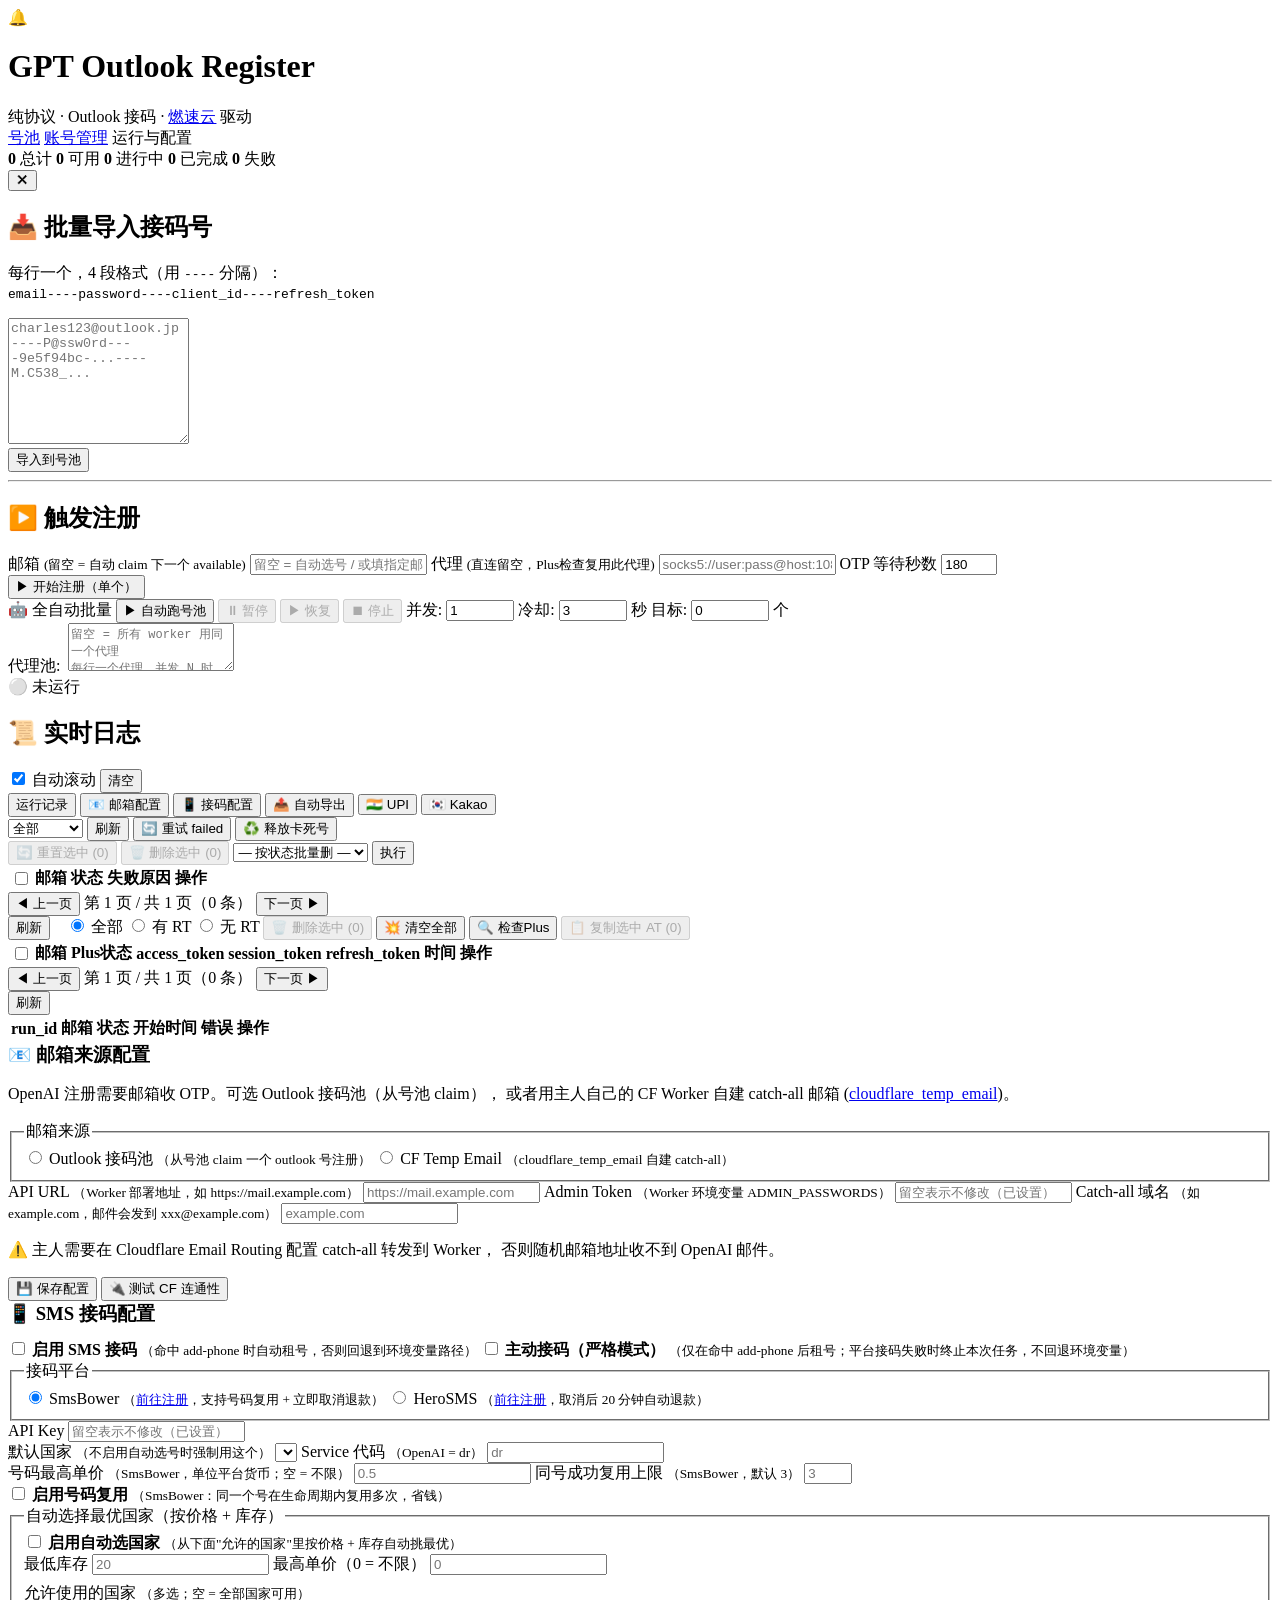
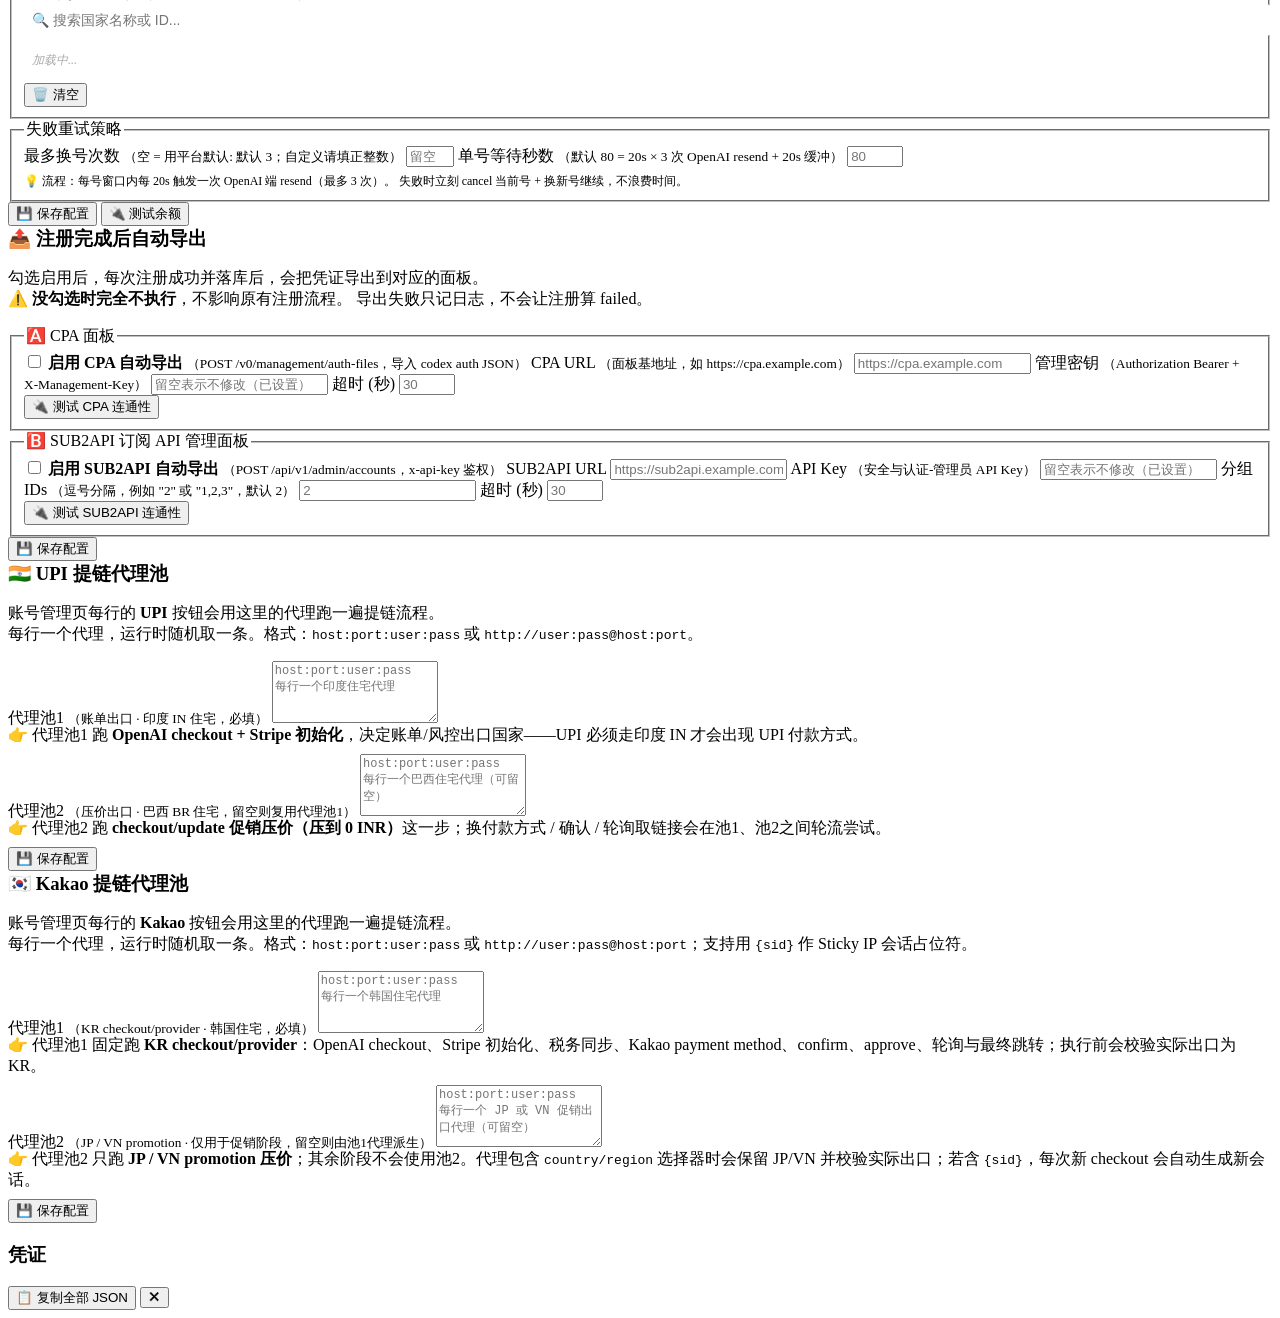
==== commit 722f5140: "feat: 优化 Kakao 提链代理与并发重试" ====
--- a/webui/static/index.html
+++ b/webui/static/index.html
@@ -453,7 +453,7 @@
       <h3 style="margin:0 0 12px;color:var(--pink-dark)">🇰🇷 Kakao 提链代理池</h3>
       <p class="hint">
         账号管理页每行的 <b>Kakao</b> 按钮会用这里的代理跑一遍提链流程。<br>
-        每行一个代理，运行时随机取一条。格式：<code>host:port:user:pass</code> 或 <code>http://user:pass@host:port</code>。
+        每行一个代理，运行时随机取一条。格式：<code>host:port:user:pass</code> 或 <code>http://user:pass@host:port</code>；支持用 <code>{sid}</code> 作 Sticky IP 会话占位符。
       </p>
       <div class="form">
         <label>代理池1 <small>（KR checkout/provider · 韩国住宅，必填）</small>
@@ -462,11 +462,11 @@
         <p class="hint" style="margin:-4px 0 8px">
           👉 代理池1 固定跑 <b>KR checkout/provider</b>：OpenAI checkout、Stripe 初始化、税务同步、Kakao payment method、confirm、approve、轮询与最终跳转；执行前会校验实际出口为 KR。
         </p>
-        <label>代理池2 <small>（VN promotion · 越南出口，留空则由池1代理派生）</small>
-          <textarea id="kakao_pool2" rows="4" placeholder="host:port:user:pass&#10;每行一个越南 VN 促销出口代理（可留空）" style="font-family:monospace;font-size:12px"></textarea>
+        <label>代理池2 <small>（JP / VN promotion · 仅用于促销阶段，留空则由池1代理派生）</small>
+          <textarea id="kakao_pool2" rows="4" placeholder="host:port:user:pass&#10;每行一个 JP 或 VN 促销出口代理（可留空）" style="font-family:monospace;font-size:12px"></textarea>
         </label>
         <p class="hint" style="margin:-4px 0 8px">
-          👉 代理池2 只跑 <b>VN checkout/update 促销压价</b>；其余阶段不会使用池2。代理包含 <code>country/region</code> 选择器时会强制改写为 VN，并校验实际出口。
+          👉 代理池2 只跑 <b>JP / VN promotion 压价</b>；其余阶段不会使用池2。代理包含 <code>country/region</code> 选择器时会保留 JP/VN 并校验实际出口；若含 <code>{sid}</code>，每次新 checkout 会自动生成新会话。
         </p>
         <div class="row">
           <button id="btnSaveKakaoCfg" class="primary">💾 保存配置</button>
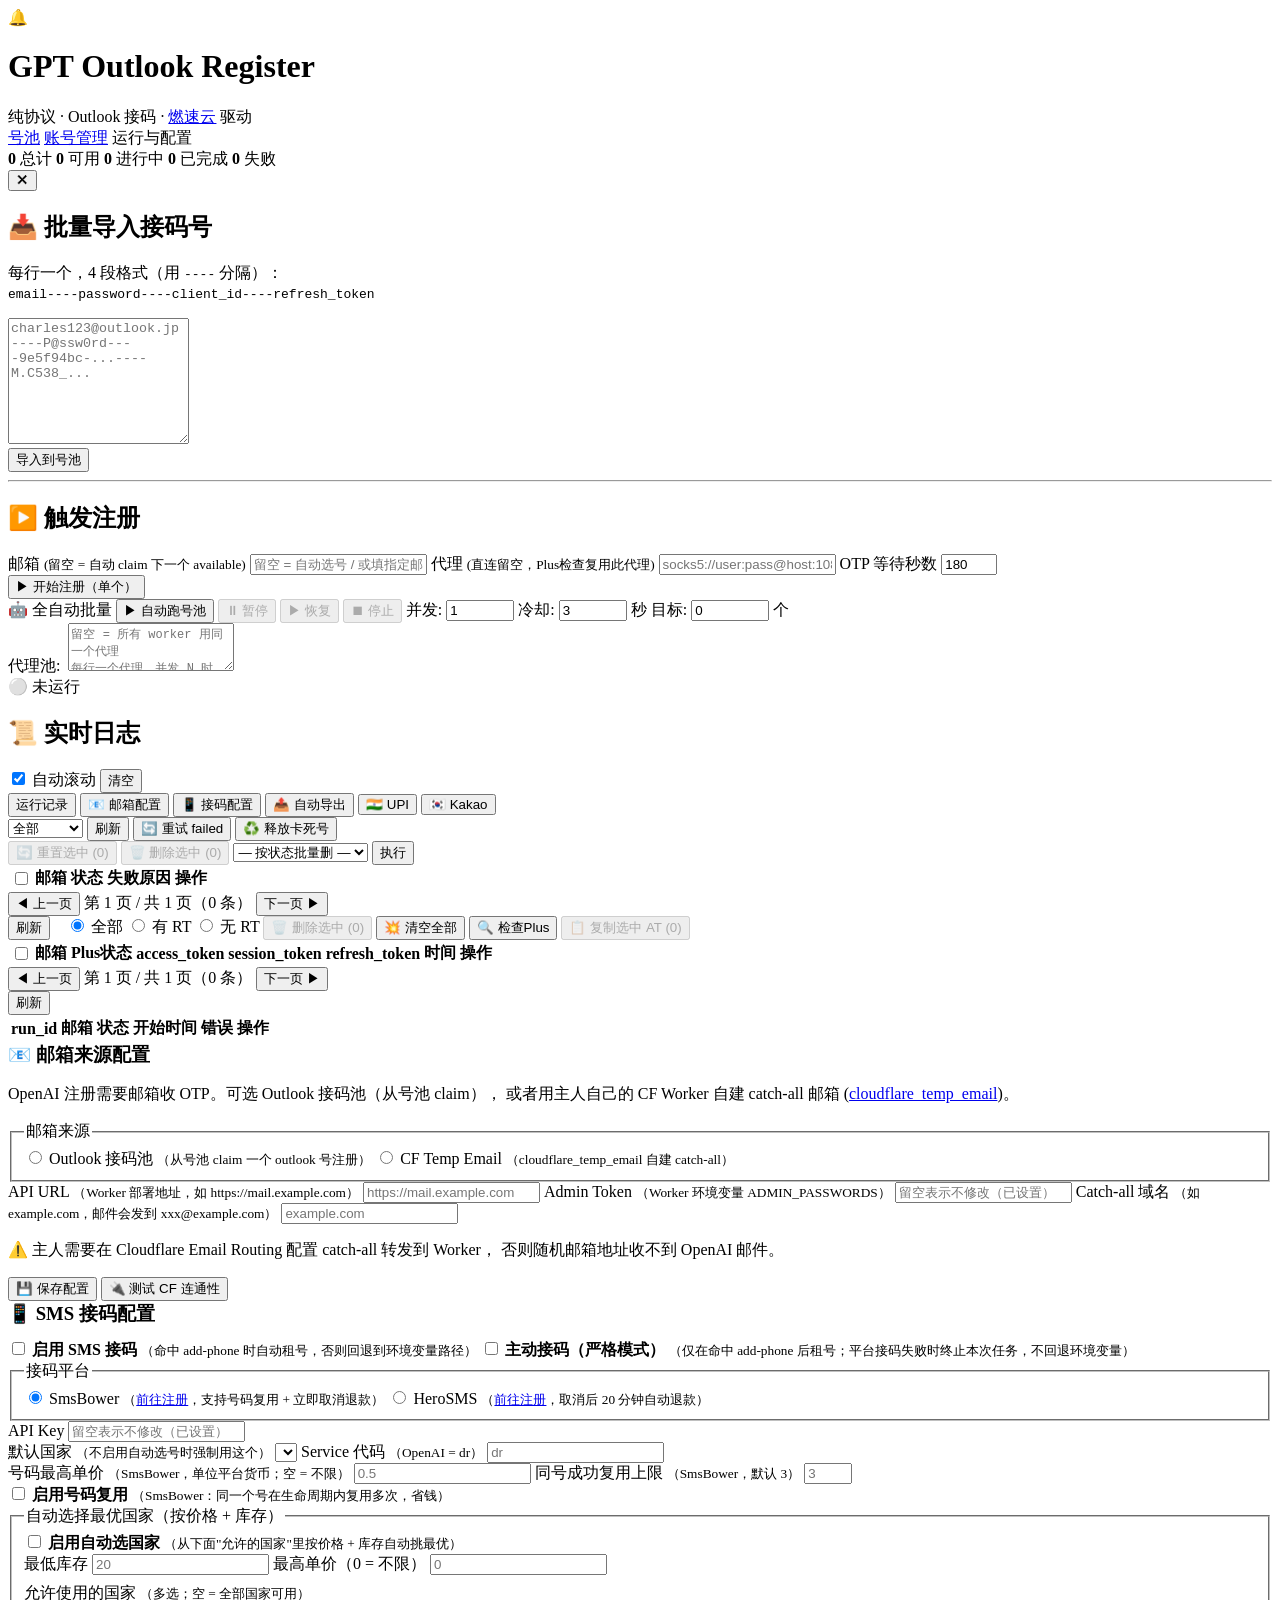
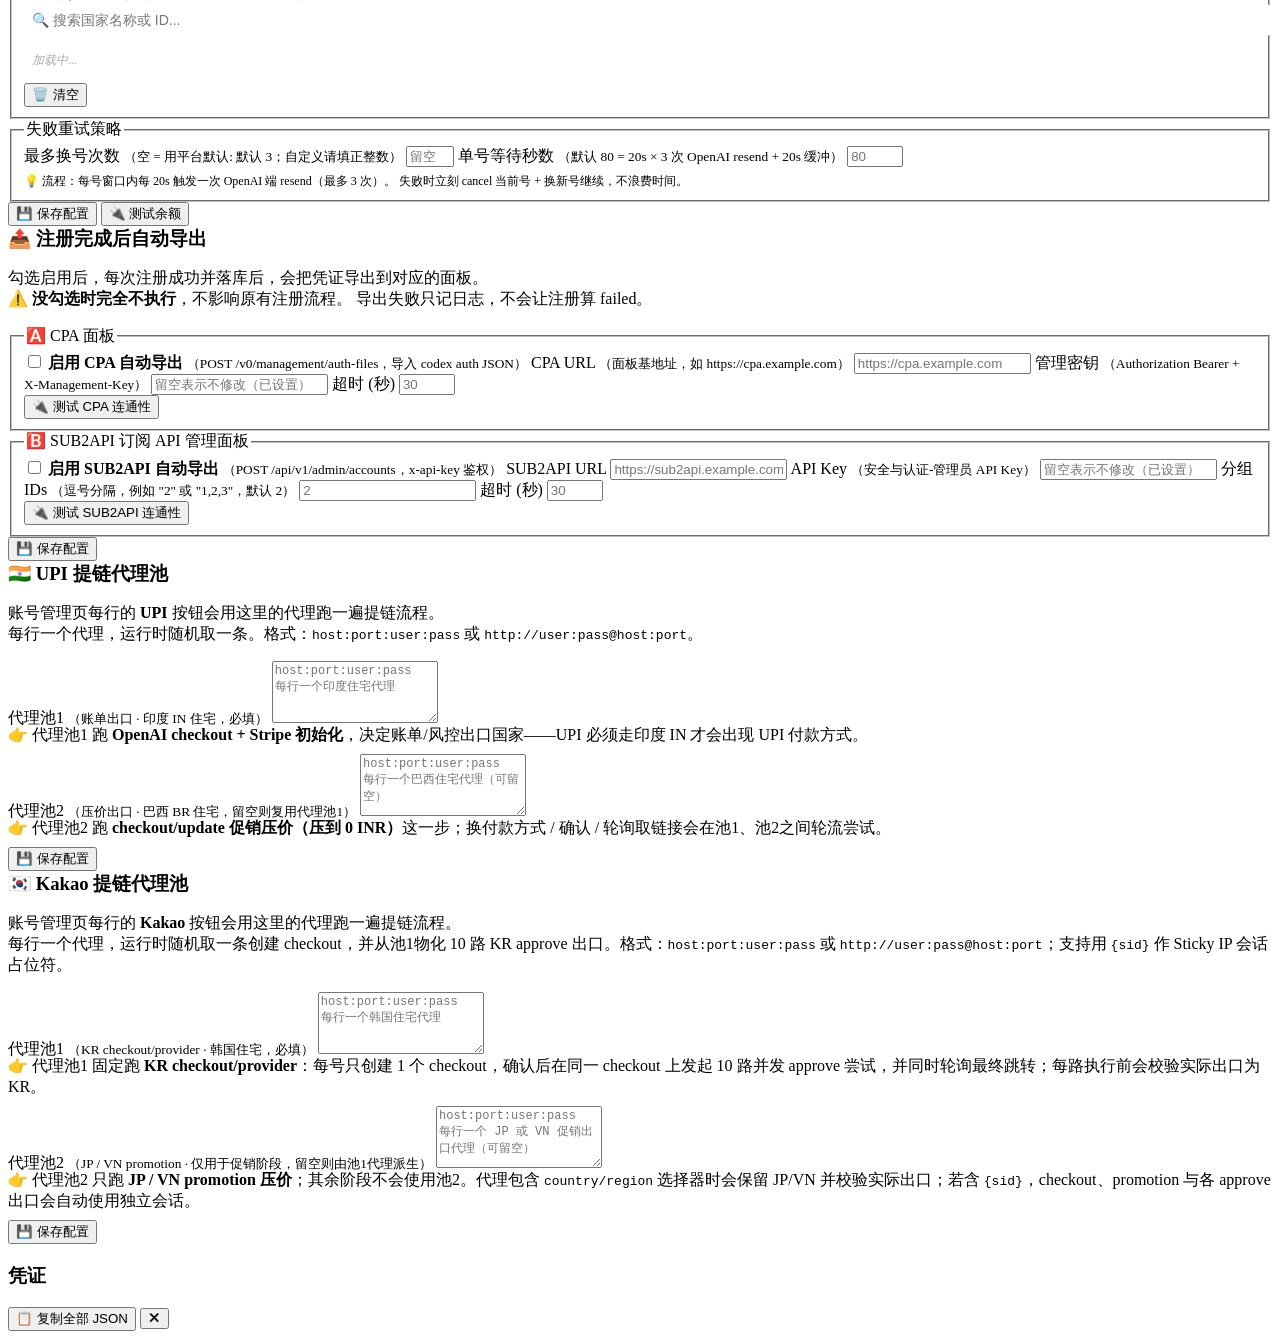
==== commit 343f758b: "feat(kakao): use one checkout with parallel approval" ====
--- a/webui/static/index.html
+++ b/webui/static/index.html
@@ -453,20 +453,20 @@
       <h3 style="margin:0 0 12px;color:var(--pink-dark)">🇰🇷 Kakao 提链代理池</h3>
       <p class="hint">
         账号管理页每行的 <b>Kakao</b> 按钮会用这里的代理跑一遍提链流程。<br>
-        每行一个代理，运行时随机取一条。格式：<code>host:port:user:pass</code> 或 <code>http://user:pass@host:port</code>；支持用 <code>{sid}</code> 作 Sticky IP 会话占位符。
+        每行一个代理，运行时随机取一条创建 checkout，并从池1物化 10 路 KR approve 出口。格式：<code>host:port:user:pass</code> 或 <code>http://user:pass@host:port</code>；支持用 <code>{sid}</code> 作 Sticky IP 会话占位符。
       </p>
       <div class="form">
         <label>代理池1 <small>（KR checkout/provider · 韩国住宅，必填）</small>
           <textarea id="kakao_pool1" rows="4" placeholder="host:port:user:pass&#10;每行一个韩国住宅代理" style="font-family:monospace;font-size:12px"></textarea>
         </label>
         <p class="hint" style="margin:-4px 0 8px">
-          👉 代理池1 固定跑 <b>KR checkout/provider</b>：OpenAI checkout、Stripe 初始化、税务同步、Kakao payment method、confirm、approve、轮询与最终跳转；执行前会校验实际出口为 KR。
+          👉 代理池1 固定跑 <b>KR checkout/provider</b>：每号只创建 1 个 checkout，确认后在同一 checkout 上发起 10 路并发 approve 尝试，并同时轮询最终跳转；每路执行前会校验实际出口为 KR。
         </p>
         <label>代理池2 <small>（JP / VN promotion · 仅用于促销阶段，留空则由池1代理派生）</small>
           <textarea id="kakao_pool2" rows="4" placeholder="host:port:user:pass&#10;每行一个 JP 或 VN 促销出口代理（可留空）" style="font-family:monospace;font-size:12px"></textarea>
         </label>
         <p class="hint" style="margin:-4px 0 8px">
-          👉 代理池2 只跑 <b>JP / VN promotion 压价</b>；其余阶段不会使用池2。代理包含 <code>country/region</code> 选择器时会保留 JP/VN 并校验实际出口；若含 <code>{sid}</code>，每次新 checkout 会自动生成新会话。
+          👉 代理池2 只跑 <b>JP / VN promotion 压价</b>；其余阶段不会使用池2。代理包含 <code>country/region</code> 选择器时会保留 JP/VN 并校验实际出口；若含 <code>{sid}</code>，checkout、promotion 与各 approve 出口会自动使用独立会话。
         </p>
         <div class="row">
           <button id="btnSaveKakaoCfg" class="primary">💾 保存配置</button>
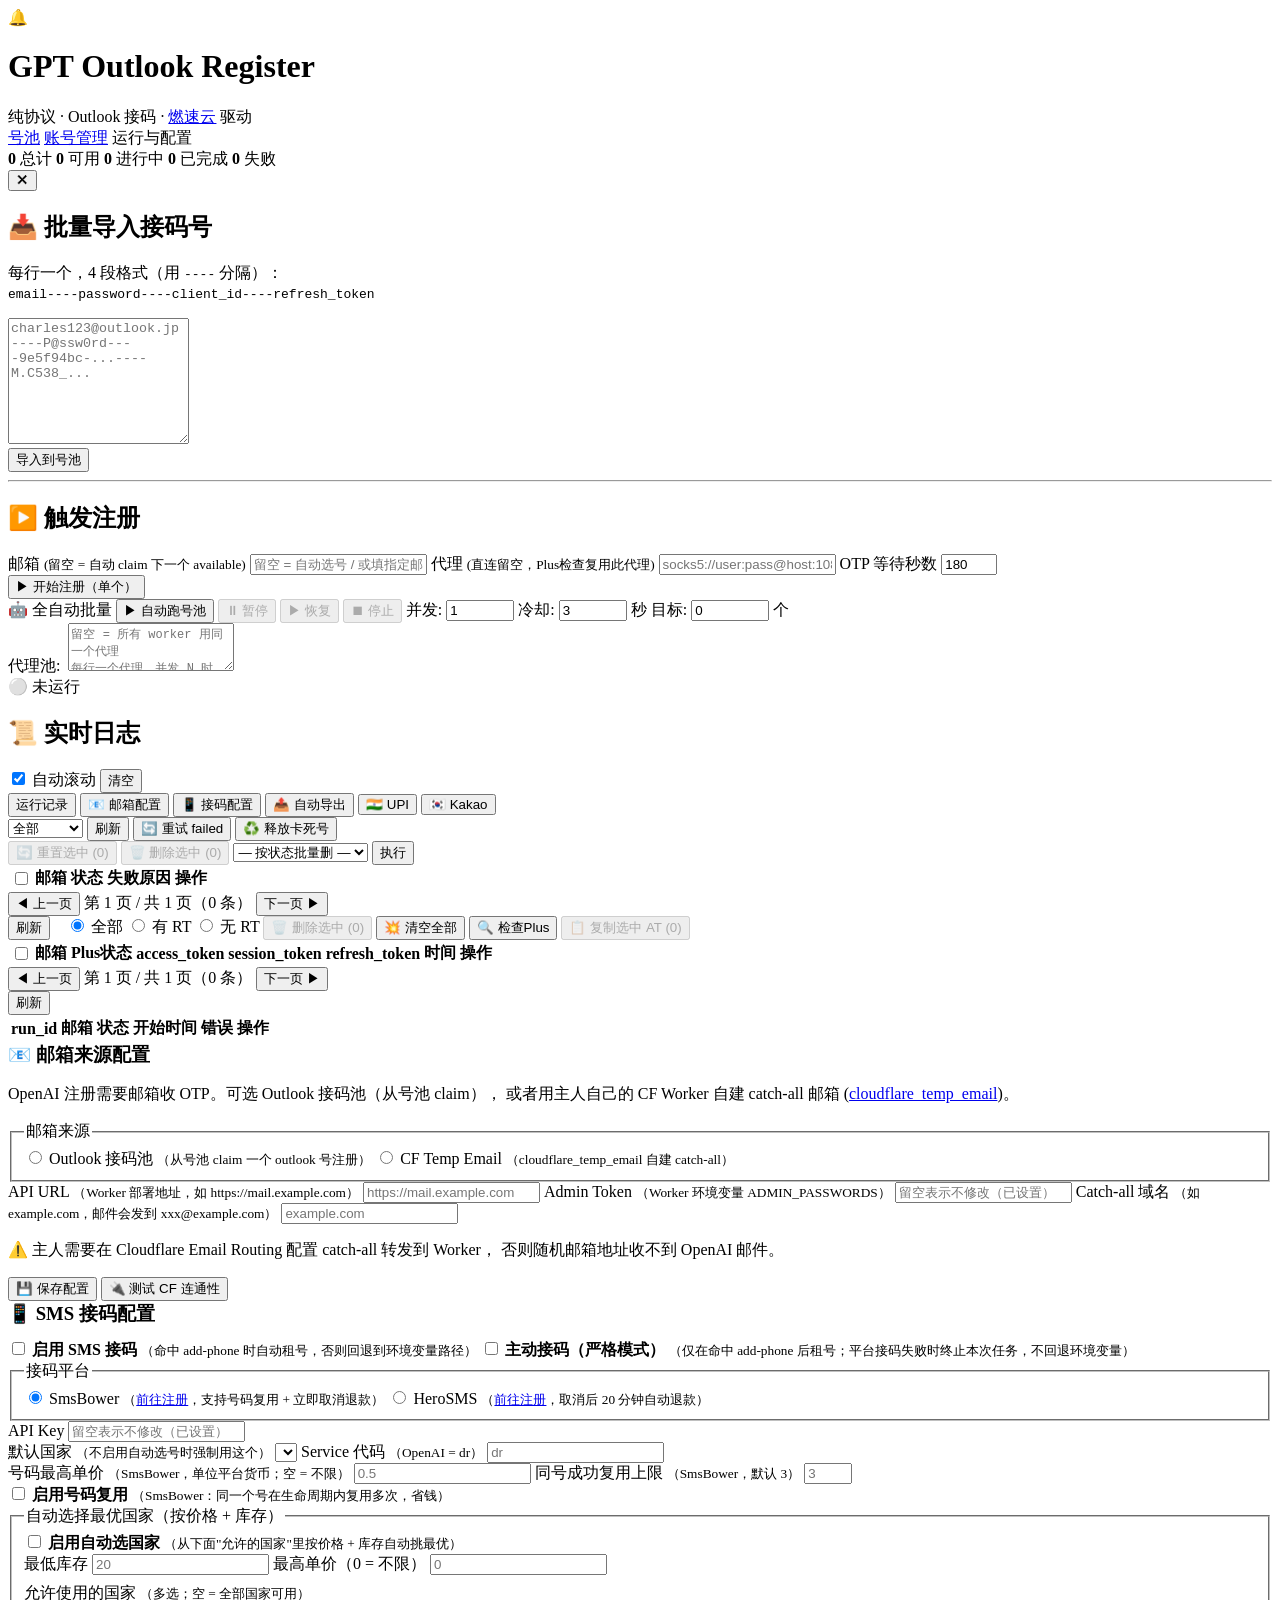
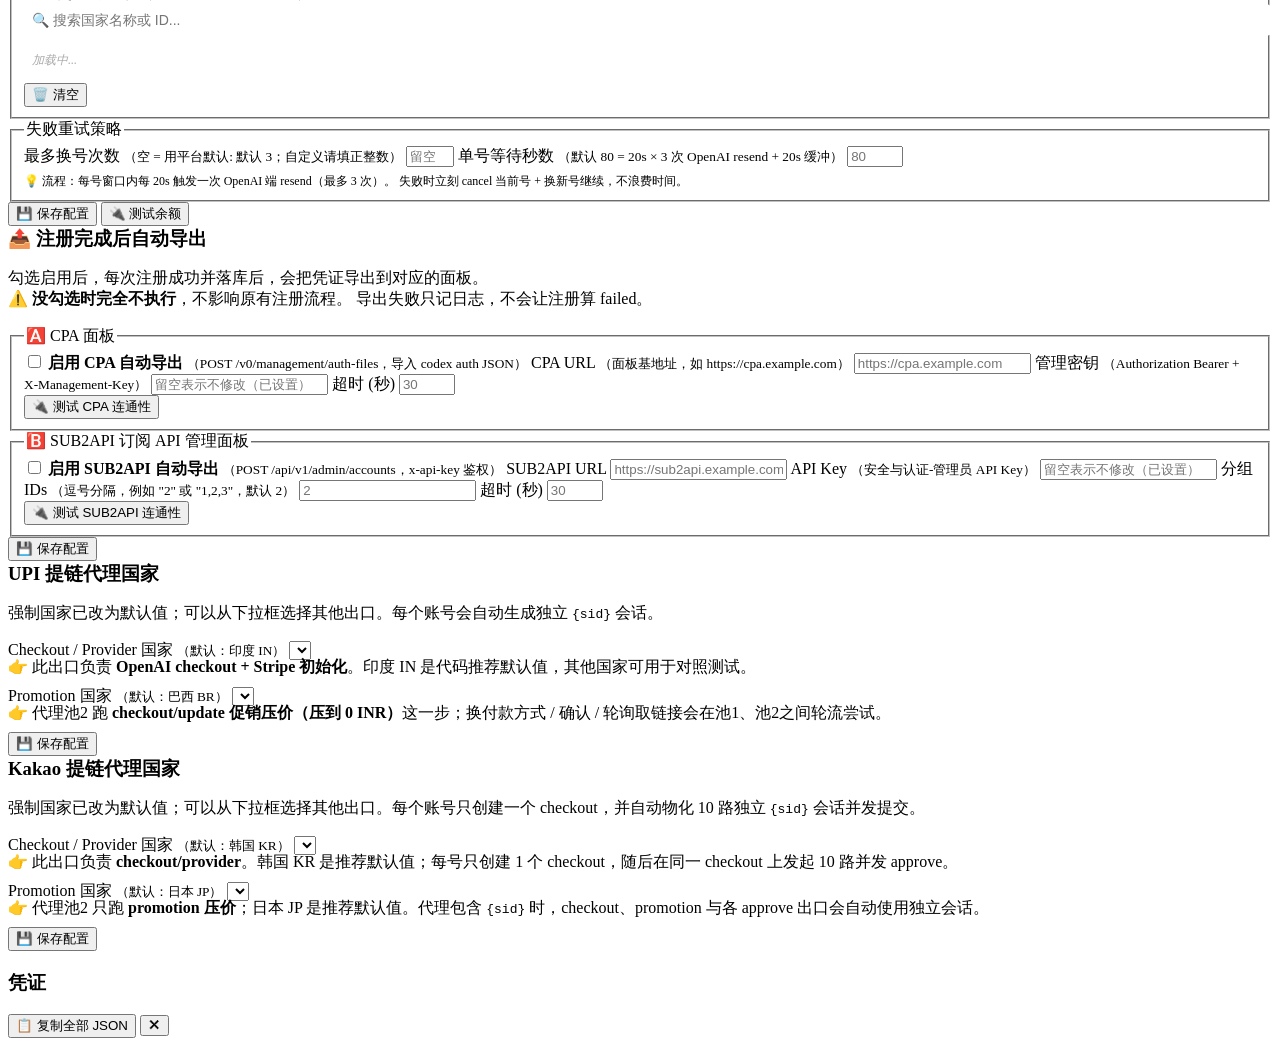
==== commit e02655b7: "feat(proxy): add selectable countries and dynamic sessions" ====
--- a/webui/static/index.html
+++ b/webui/static/index.html
@@ -424,20 +424,19 @@
     </div>
 
     <div class="tab-content hidden" id="tab-upicfg">
-      <h3 style="margin:0 0 12px;color:var(--pink-dark)">🇮🇳 UPI 提链代理池</h3>
+      <h3 style="margin:0 0 12px;color:var(--pink-dark)">UPI 提链代理国家</h3>
       <p class="hint">
-        账号管理页每行的 <b>UPI</b> 按钮会用这里的代理跑一遍提链流程。<br>
-        每行一个代理，运行时随机取一条。格式：<code>host:port:user:pass</code> 或 <code>http://user:pass@host:port</code>。
+        强制国家已改为默认值；可以从下拉框选择其他出口。每个账号会自动生成独立 <code>{sid}</code> 会话。
       </p>
       <div class="form">
-        <label>代理池1 <small>（账单出口 · 印度 IN 住宅，必填）</small>
-          <textarea id="upi_pool1" rows="4" placeholder="host:port:user:pass&#10;每行一个印度住宅代理" style="font-family:monospace;font-size:12px"></textarea>
+        <label>Checkout / Provider 国家 <small>（默认：印度 IN）</small>
+          <select id="upi_pool1"></select>
         </label>
         <p class="hint" style="margin:-4px 0 8px">
-          👉 代理池1 跑 <b>OpenAI checkout + Stripe 初始化</b>，决定账单/风控出口国家——UPI 必须走印度 IN 才会出现 UPI 付款方式。
+          👉 此出口负责 <b>OpenAI checkout + Stripe 初始化</b>。印度 IN 是代码推荐默认值，其他国家可用于对照测试。
         </p>
-        <label>代理池2 <small>（压价出口 · 巴西 BR 住宅，留空则复用代理池1）</small>
-          <textarea id="upi_pool2" rows="4" placeholder="host:port:user:pass&#10;每行一个巴西住宅代理（可留空）" style="font-family:monospace;font-size:12px"></textarea>
+        <label>Promotion 国家 <small>（默认：巴西 BR）</small>
+          <select id="upi_pool2"></select>
         </label>
         <p class="hint" style="margin:-4px 0 8px">
           👉 代理池2 跑 <b>checkout/update 促销压价（压到 0 INR）</b>这一步；换付款方式 / 确认 / 轮询取链接会在池1、池2之间轮流尝试。
@@ -450,23 +449,22 @@
     </div>
 
     <div class="tab-content hidden" id="tab-kakaocfg">
-      <h3 style="margin:0 0 12px;color:var(--pink-dark)">🇰🇷 Kakao 提链代理池</h3>
+      <h3 style="margin:0 0 12px;color:var(--pink-dark)">Kakao 提链代理国家</h3>
       <p class="hint">
-        账号管理页每行的 <b>Kakao</b> 按钮会用这里的代理跑一遍提链流程。<br>
-        每行一个代理，运行时随机取一条创建 checkout，并从池1物化 10 路 KR approve 出口。格式：<code>host:port:user:pass</code> 或 <code>http://user:pass@host:port</code>；支持用 <code>{sid}</code> 作 Sticky IP 会话占位符。
+        强制国家已改为默认值；可以从下拉框选择其他出口。每个账号只创建一个 checkout，并自动物化 10 路独立 <code>{sid}</code> 会话并发提交。
       </p>
       <div class="form">
-        <label>代理池1 <small>（KR checkout/provider · 韩国住宅，必填）</small>
-          <textarea id="kakao_pool1" rows="4" placeholder="host:port:user:pass&#10;每行一个韩国住宅代理" style="font-family:monospace;font-size:12px"></textarea>
+        <label>Checkout / Provider 国家 <small>（默认：韩国 KR）</small>
+          <select id="kakao_pool1"></select>
         </label>
         <p class="hint" style="margin:-4px 0 8px">
-          👉 代理池1 固定跑 <b>KR checkout/provider</b>：每号只创建 1 个 checkout，确认后在同一 checkout 上发起 10 路并发 approve 尝试，并同时轮询最终跳转；每路执行前会校验实际出口为 KR。
+          👉 此出口负责 <b>checkout/provider</b>。韩国 KR 是推荐默认值；每号只创建 1 个 checkout，随后在同一 checkout 上发起 10 路并发 approve。
         </p>
-        <label>代理池2 <small>（JP / VN promotion · 仅用于促销阶段，留空则由池1代理派生）</small>
-          <textarea id="kakao_pool2" rows="4" placeholder="host:port:user:pass&#10;每行一个 JP 或 VN 促销出口代理（可留空）" style="font-family:monospace;font-size:12px"></textarea>
+        <label>Promotion 国家 <small>（默认：日本 JP）</small>
+          <select id="kakao_pool2"></select>
         </label>
         <p class="hint" style="margin:-4px 0 8px">
-          👉 代理池2 只跑 <b>JP / VN promotion 压价</b>；其余阶段不会使用池2。代理包含 <code>country/region</code> 选择器时会保留 JP/VN 并校验实际出口；若含 <code>{sid}</code>，checkout、promotion 与各 approve 出口会自动使用独立会话。
+          👉 代理池2 只跑 <b>promotion 压价</b>；日本 JP 是推荐默认值。代理包含 <code>{sid}</code> 时，checkout、promotion 与各 approve 出口会自动使用独立会话。
         </p>
         <div class="row">
           <button id="btnSaveKakaoCfg" class="primary">💾 保存配置</button>
@@ -490,6 +488,6 @@
   </div>
 </div>
 
-<script src="/static/app.js?v=20260727-666ddbf-2"></script>
+<script src="/static/app.js?v=20260729-proxy-country-1"></script>
 </body>
 </html>
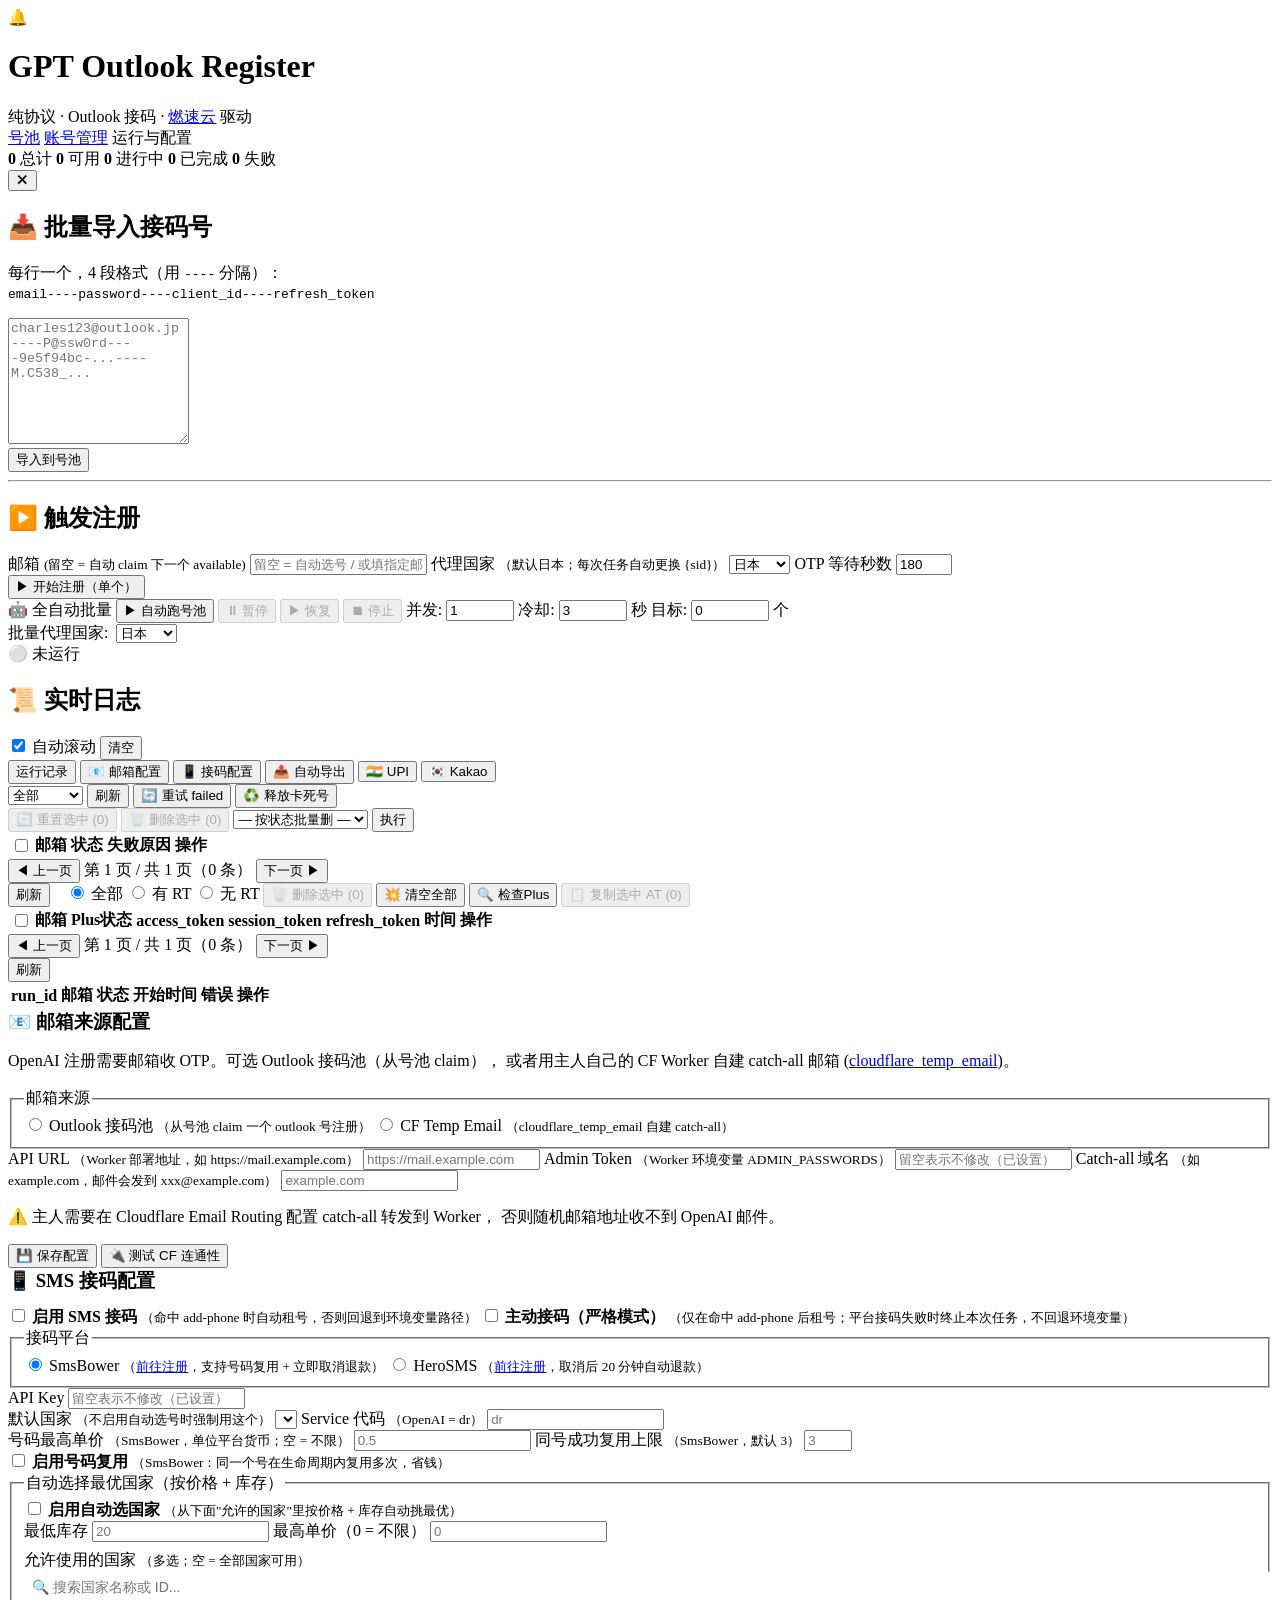
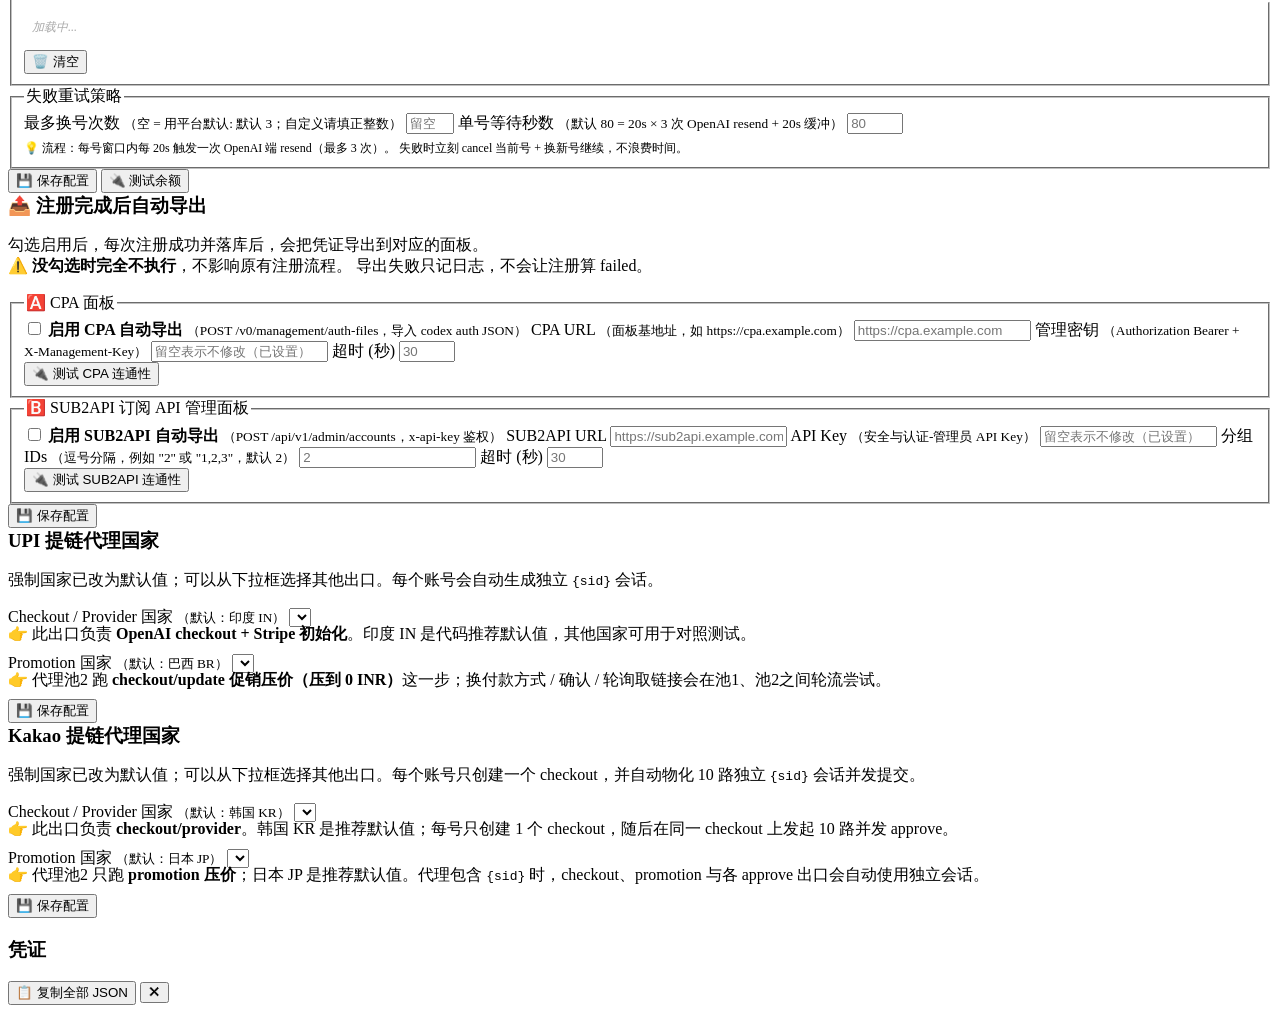
==== commit 3dda5640: "fix(proxy): apply country selector to registration" ====
--- a/webui/static/index.html
+++ b/webui/static/index.html
@@ -53,8 +53,13 @@
       <label>邮箱 <small>(留空 = 自动 claim 下一个 available)</small>
         <input id="regEmail" placeholder="留空 = 自动选号 / 或填指定邮箱">
       </label>
-      <label>代理 <small>(直连留空，Plus检查复用此代理)</small>
-        <input id="regProxy" placeholder="socks5://user:pass@host:1080">
+      <label>代理国家 <small>（默认日本；每次任务自动更换 {sid}）</small>
+        <select id="regProxyCountry">
+          <option value="JP" selected>日本</option><option value="BR">巴西</option>
+          <option value="IN">印度</option><option value="KR">韩国</option>
+          <option value="VN">越南</option><option value="US">美国</option>
+          <option value="SG">新加坡</option><option value="GB">英国</option>
+        </select>
       </label>
       <label>OTP 等待秒数
         <input id="regOtpTimeout" type="number" value="180" min="10" max="600">
@@ -82,9 +87,14 @@
         </label>
       </div>
       <div class="row">
-        <label class="check inline-check" style="width:100%" title="多代理池：每行一个，worker 按顺序轮流取；如果留空则所有 worker 都用上面的「代理」字段">
-          <span style="white-space:nowrap">代理池:</span>
-          <textarea id="autoProxyPool" rows="3" placeholder="留空 = 所有 worker 用同一个代理&#10;每行一个代理，并发 N 时 worker 0~N 依次用&#10;例：&#10;socks5://127.0.0.1:7890&#10;socks5://127.0.0.1:7891&#10;http://1.2.3.4:8080" style="flex:1;font-family:monospace;font-size:12px;margin-left:4px"></textarea>
+        <label class="check inline-check" style="width:100%" title="每个账号会按所选国家生成新的 sticky session">
+          <span style="white-space:nowrap">批量代理国家:</span>
+          <select id="autoProxyCountry" style="flex:1;margin-left:4px">
+            <option value="JP" selected>日本</option><option value="BR">巴西</option>
+            <option value="IN">印度</option><option value="KR">韩国</option>
+            <option value="VN">越南</option><option value="US">美国</option>
+            <option value="SG">新加坡</option><option value="GB">英国</option>
+          </select>
         </label>
       </div>
       <div class="row">
@@ -488,6 +498,6 @@
   </div>
 </div>
 
-<script src="/static/app.js?v=20260729-proxy-country-1"></script>
+<script src="/static/app.js?v=20260729-proxy-country-2"></script>
 </body>
 </html>
